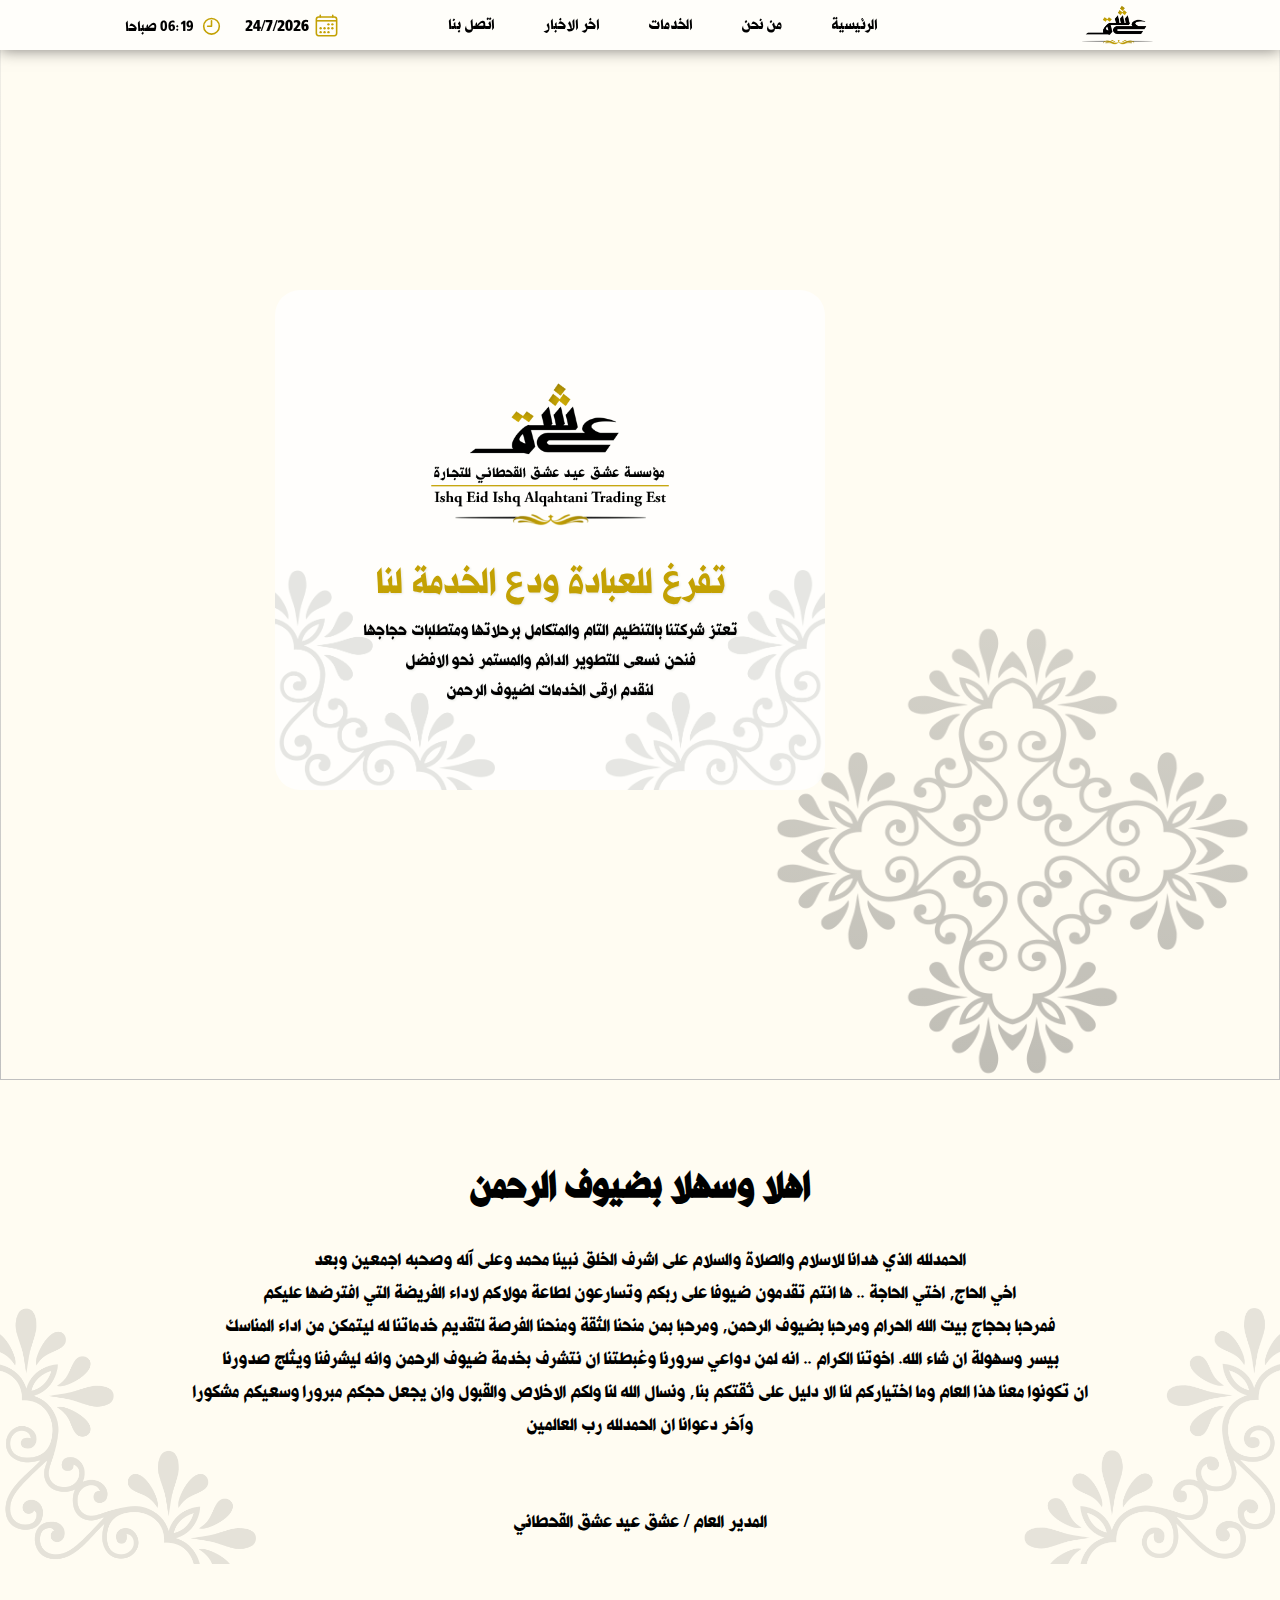
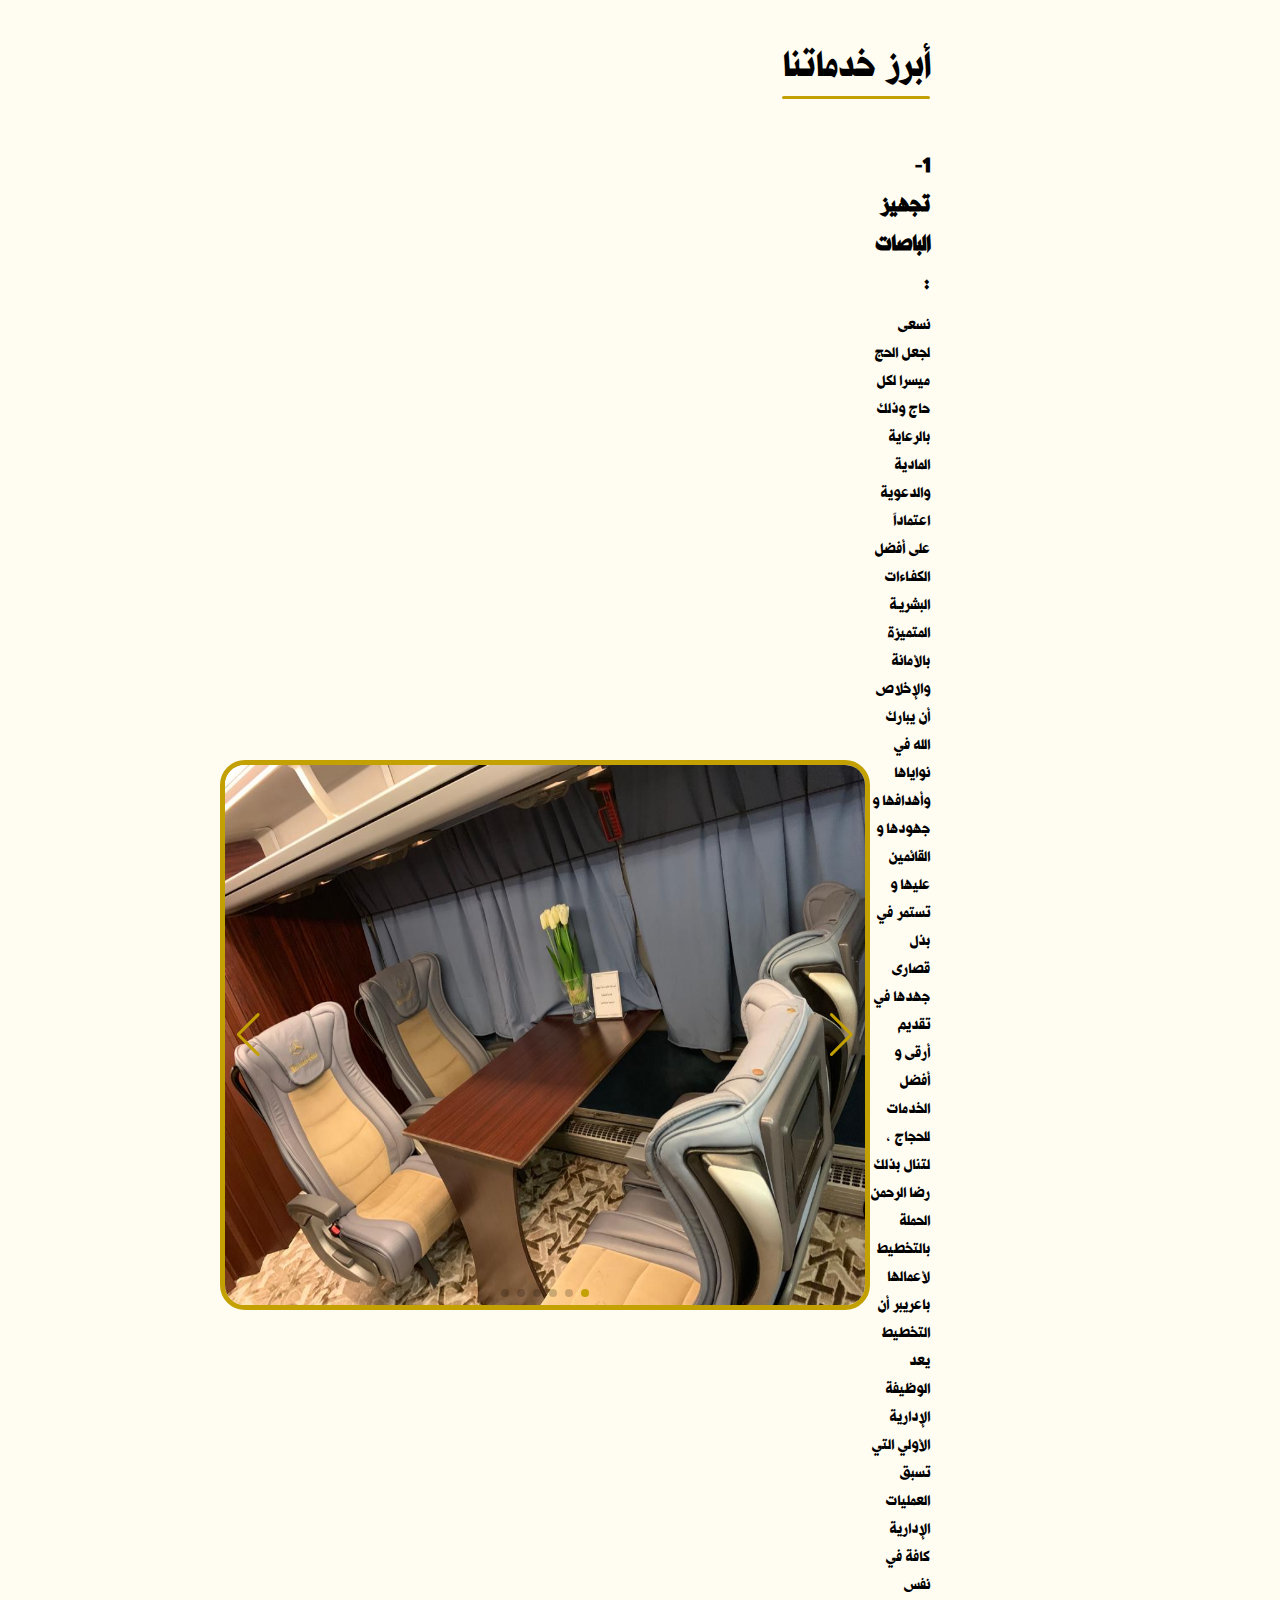
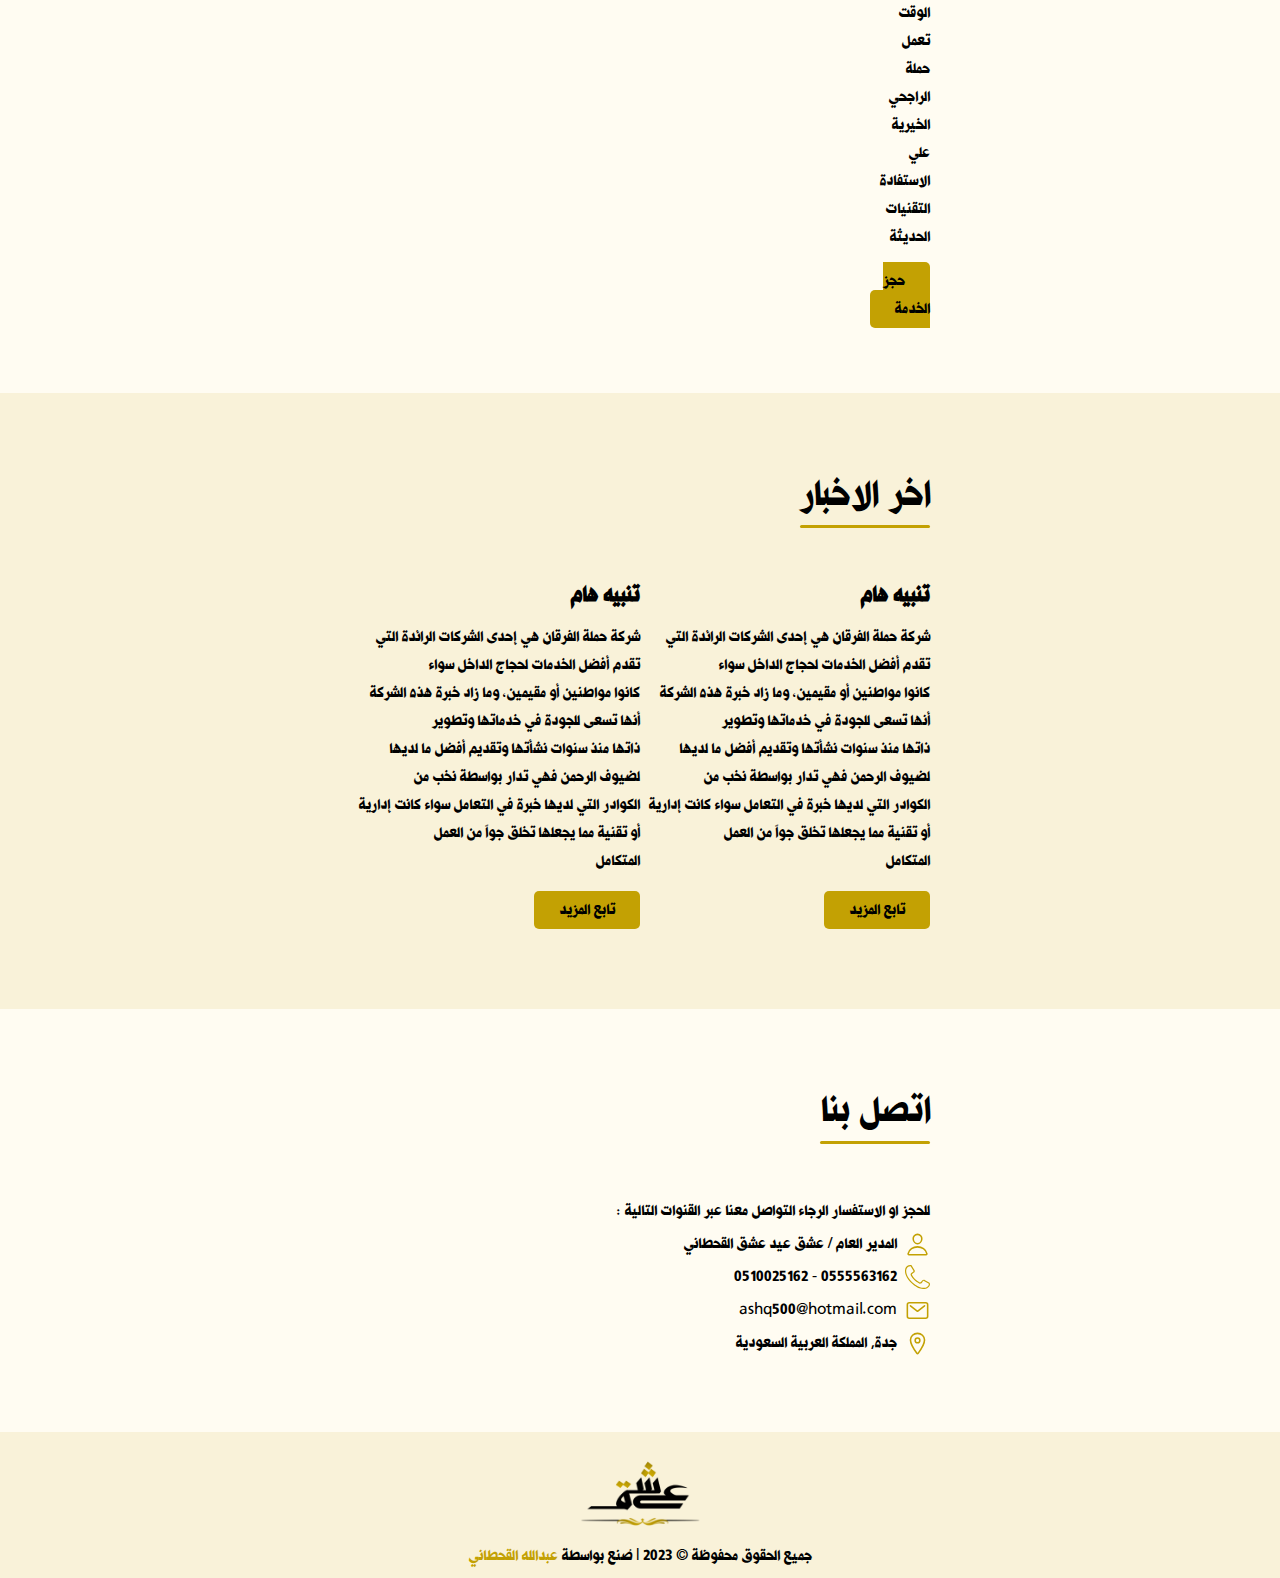
==== index.html @ 05b91b5f "first commit" ====
<html lang="en">
<head>
    <title>عشق القحطاني</title>

    <meta charset="UTF-8">
    <meta http-equiv="X-UA-Compatible" content="IE=edge">
    <meta name="viewport" content="width=device-width, initial-scale=1.0">

    <!-- Css Files -->
    <link rel="stylesheet" href="./assets/css/main.css">
    <link rel="stylesheet" href="./assets/css/responsive.css">

    <!-- Swiper.js Stylling -->
    <link rel="stylesheet" href="https://cdn.jsdelivr.net/npm/swiper@9/swiper-bundle.min.css"/>
</head>
<body>
    <div class="nav">
        <img src="./assets/imgs/Logo/nameANDshape.png" alt="" class="navImg">
        <ul>
            <li><a href="#home">الرئيسية</a></li>
            <li><a href="#about">من نحن</a></li>
            <li><a href="#services">الخدمات</a></li>
            <li><a href="#news">اخر الاخبار</a></li>
            <li><a href="#contact">اتصل بنا</a></li>
        </ul>
        <div class="dateTime">
            <div id="date">
                <img src="./assets/imgs/icons/date.svg" alt="">
            </div>
            <div id="time">
                <img src="./assets/imgs/icons/time.svg" alt="">
            </div>
        </div>
    </div>
    <div class="main">
        <div class="hero" id="home">
            <div class="heroContent">
                <img src="./assets/imgs/Logo/mainLogo.png" alt="">
                <p class="heroMainText">
                    تفرغ للعبادة ودع الخدمة لنا
                </p>
                <p class="heroSecondText">
                    تعتز شركتنا بالتنظيم التام والمتكامل برحلاتها ومتطلبات حجاجها <br>
                    فنحن نسعى للتطوير الدائم والمستمر نحو الافضل <br>
                    لنقدم ارقى الخدمات لضيوف الرحمن
                </p>
                <img src="./assets/imgs/patternHalf.png" alt="" class="patternHalf1">
                <img src="./assets/imgs/patternHalf.png" alt="" class="patternHalf2">
            </div>
            <img src="./assets/imgs/pattern.png" alt="" class="pattern">
            <img src="./assets/imgs/heroImg.jpg" alt="" class="heroImg">
        </div>
        <div class="about" id="about">
            <h1 class="aboutTitle">اهلا وسهلا بضيوف الرحمن</h1>
            <p class="aboutText">
                الحمدلله الذي هدانا للاسلام والصلاة والسلام على اشرف الخلق نبينا محمد وعلى آله وصحبه اجمعين وبعد <br>
                اخي الحاج, اختي الحاجة .. ها انتم تقدمون ضيوفا على ربكم وتسارعون لطاعة مولاكم لاداء الفريضة التي افترضها عليكم <br>
                فمرحبا بحجاج بيت الله الحرام ومرحبا بضيوف الرحمن, ومرحبا بمن منحنا الثقة ومنحنا الفرصة لتقديم خدماتنا له ليتمكن من اداء المناسك <br>
                بيسر وسهولة ان شاء الله. اخوتنا الكرام .. انه لمن دواعي سرورنا وغبطتنا ان نتشرف بخدمة ضيوف الرحمن وانه ليشرفنا ويثلج صدورنا <br>
                ان تكونوا معنا هذا العام وما اختياركم لنا الا دليل على ثقتكم بنا, ونسال الله لنا ولكم الاخلاص والقبول وان يجعل حجكم مبرورا وسعيكم مشكورا <br>
                وآخر دعوانا ان الحمدلله رب العالمين
            </p>
            <p class="aboutWriter">المدير العام / عشق عيد عشق القحطاني</p>
            <img src="./assets/imgs/patternHalf.png" alt="" class="patternHalf1">
            <img src="./assets/imgs/patternHalf.png" alt="" class="patternHalf2">
        </div>
        <div class="services" id="services">
            <div class="sectionTitle">
                أبرز خدماتنا
            </div>
            <div class="sectionContent">
                <div class="column1">
                    <h2 class="servicesTitle sectionSubTitle">
                        1- تجهيز الباصات :
                    </h2>
                    <p class="servicesText sectionText">
                        نسعى لجعل الحج ميسرا لكل حاج وذلك بالرعاية المادية <br>
                        والدعوية اعتماداً على أفضل الكفـاءات البشريـة المتميزة بالأمانة والإخلاص <br>
                        أن يبارك الله في نواياها وأهدافها و جهودها و القائمين عليها و تستمر في <br>
                        بذل قصارى جهدها في تقديم أرقى و أفضل الخدمات للحجاج ، لتنال بذلك <br>
                        رضا الرحمن الحملة بالتخطيط لأعمالها باعريبر أن التخطيط يعد الوظيفة <br>
                        الإدارية الأولي التي تسبق العمليات الإدارية كافة في نفس الوقت تعمل <br>
                        حملة الراجحي الخيرية علي الاستفادة  التقنيات الحديثة
                    </p>
                    <a href="https://wa.link/j83vld" target="_blank" class="btn servicesBtn">حجز الخدمة</a>
                </div>
                <div class="column2">
                    <div class="swiper">
                        <!-- Additional required wrapper -->
                        <div class="swiper-wrapper">
                            <!-- Slides -->
                            <div class="swiper-slide"><img src="./assets/imgs/busPics/8.jpeg" alt=""></div>
                            <div class="swiper-slide"><img src="./assets/imgs/busPics/1.jpeg" alt=""></div>
                            <div class="swiper-slide"><img src="./assets/imgs/busPics/2.jpeg" alt=""></div>
                            <div class="swiper-slide"><img src="./assets/imgs/busPics/3.jpeg" alt=""></div>
                            <div class="swiper-slide"><img src="./assets/imgs/busPics/4.jpeg" alt=""></div>
                            <div class="swiper-slide"><img src="./assets/imgs/busPics/5.jpeg" alt=""></div>
                        </div>
                        <!-- If we need pagination -->
                        <div class="swiper-pagination"></div>

                        <!-- If we need navigation buttons -->
                        <div class="swiper-button-prev"></div>
                        <div class="swiper-button-next"></div>
                    </div>
                </div> <!-- هنا بيكون السلايد حق الصور للخدمة هذي -->
            </div>
        </div>
        <div class="news" id="news">
            <div class="sectionTitle">
                اخر الاخبار
            </div>
            <div class="sectionContent">
                <div class="news1">
                    <h2 class="newTitle sectionSubTitle">تنبيه هام</h2>
                    <p class="newText sectionText">
                        شركة حملة الفرقان هي إحدى الشركات الرائدة التي تقدم أفضل الخدمات لحجاج الداخل سواء <br>
                        كانوا مواطنين أو مقيمين، وما زاد خبرة هذه الشركة أنها تسعى للجودة في خدماتها وتطوير <br>
                        ذاتها منذ سنوات نشأتها وتقديم أفضل ما لديها لضيوف الرحمن فهي تدار بواسطة نخب من <br>
                        الكوادر التي لديها خبرة في التعامل سواء كانت إدارية أو تقنية مما يجعلها تخلق جواً من العمل <br>
                        المتكامل
                    </p>
                    <div class="btn newsbtn">تابع المزيد</div>
                </div>
                <div class="news2">
                    <h2 class="newTitle sectionSubTitle">تنبيه هام</h2>
                    <p class="newText sectionText">
                        شركة حملة الفرقان هي إحدى الشركات الرائدة التي تقدم أفضل الخدمات لحجاج الداخل سواء <br>
                        كانوا مواطنين أو مقيمين، وما زاد خبرة هذه الشركة أنها تسعى للجودة في خدماتها وتطوير <br>
                        ذاتها منذ سنوات نشأتها وتقديم أفضل ما لديها لضيوف الرحمن فهي تدار بواسطة نخب من <br>
                        الكوادر التي لديها خبرة في التعامل سواء كانت إدارية أو تقنية مما يجعلها تخلق جواً من العمل <br>
                        المتكامل
                    </p>
                    <div class="btn newsbtn">تابع المزيد</div>
                </div>
            </div>
        </div>
        <div class="contact" id="contact">
            <div class="sectionTitle">
                اتصل بنا
            </div>
            <div class="sectionContent">
                <div class="column1">
                    <div class="row contactTitle">للحجز او الاستفسار الرجاء التواصل معنا عبر القنوات التالية :</div>
                    <div class="row contactName">
                        <img src="./assets/imgs/icons/person.svg" alt="">
                        <p>المدير العام / عشق عيد عشق القحطاني</p>
                    </div>
                    <div class="row contactPhone">
                        <img src="./assets/imgs/icons/phone.svg" alt="">
                        <p><a href="tel:+966555563162">0555563162</a> - <a href="tel:+966510025162">0510025162</a></p>
                    </div>
                    <div class="row contactEmail">
                        <img src="./assets/imgs/icons/email.svg" alt="">
                        <p><a href="mailto:ashq500@hotmail.com">ashq500@hotmail.com</a></p>
                    </div>
                    <div class="row contactLocation">
                        <img src="./assets/imgs/icons/location.svg" alt="">
                        <p><a href="https://goo.gl/maps/xqs8tv27EUbJ9uR36" target="_blank">جدة, المملكة العربية السعودية</a></p>
                    </div>
                </div>
                <div class="column2">
                    <img src="./assets/imgs/Logo/mainLogo.png" alt="">
                </div>
            </div>
        </div>
    </div>
    <div class="footer">
        <img src="./assets/imgs/Logo/nameANDshape.png" alt="">
        <p class="arabic">
            جميع الحقوق محفوظة &copy; 2023 | صُنع بواسطة 
            <a href="https://abdullah-alqahtani.org" target="_blank" class="arabic">عبدالله القحطاني</a>
        </p>
    </div>

    <!-- Js Files -->
    <script src="https://cdn.jsdelivr.net/npm/swiper@9/swiper-bundle.min.js"></script>
    <script>
        const swiper = new Swiper('.swiper', {
            // Optional parameters
            direction: 'horizontal',
            loop: true,

            // If we need pagination
            pagination: {
                el: '.swiper-pagination',
            },

            // Navigation arrows
            navigation: {
                nextEl: '.swiper-button-next',
                prevEl: '.swiper-button-prev',
            },
        });
    </script>
    <script src="./assets/js/main.js"></script>
</body>
</html>
---- assets/css/main.css ----
/* ========== Font ========== */
@font-face {
    font-family: 'mainFont';
    src: url('../fonts/AlRaiMediaBlack.otf');
    font-style: normal
}

/* ========== Variables ========== */
:root {
    /* ========== Colors ========== */
    --mainColor: #FFFCF2;
    --secondColor: #F1EFE9;
    --shiftColor: #C3A103;
    --headerColor: #FFFEFA;
    --fontColor: #000000;
}

/* ========== General Stylling ========== */
* {
    margin: 0; padding: 0;
    box-sizing: border-box;
    font-family: 'mainFont';
}

.main .services,
.main .news,
.main .contact {
    padding: 70px 350px;
}

.main .sectionTitle {
    position: relative;
    width: fit-content;
    font-size: 48px;
    margin-bottom: 48px;
}

.main .sectionTitle::after {
    position: absolute;
    content: '';
    width: 100%;
    height: 3px;
    left: 0;
    bottom: 0;
    border-radius: 3px;
    background: var(--shiftColor);
}

.main .sectionContent {
    position: relative;
    width: 100%;
    display: flex;
    justify-content: space-between;
    align-items: center;
}

.main .sectionSubTitle {
    font-size: 28px;
    margin-bottom: 8px;
}

.main .sectionText {
    font-size: 20px;
    margin-bottom: 16px;
}

.btn {
    position: relative;
    width: fit-content;
    margin: 10px 0;
    padding: 5px 25px;
    font-size: 20px;
    border-radius: 5px;
    background: var(--shiftColor);
    cursor: pointer;
    transition: .3s all ease-in-out;
}

.btn:hover {
    transform: scale(1.1);
}

a {
    text-decoration: none;
    color: var(--fontColor);
}

body {
    position: relative;
    width: 100%;
    min-height: 100vh;
    background: var(--mainColor);
    direction: rtl;
}

html {
    scroll-behavior: smooth;
}

html::-webkit-scrollbar {
    width: 5px;
    background-color: transparent;
}

html::-webkit-scrollbar-thumb {
    border-radius: 10px;
    background-color: var(--shiftColor);
}

/* ========== Header ========== */
.nav {
    position: fixed;
    width: 100%;
    height: 50px;
    padding: 0 125px;
    font-size: 20px;
    display: flex;
    justify-content: space-between;
    align-items: center;
    background: var(--headerColor);
    box-shadow: 0 0 15px rgba(0, 0, 0, .5);
    z-index: 10000;
}

.nav img {
    width: 75px;
}

.nav ul {
    display: flex;
    gap: 50px;
    transform: translateX(-50px);
}

.nav ul li {
    list-style: none;
}

.nav ul li a {
    position: relative;
    transition: .3s all ease-in-out;
}

.nav ul li a:hover {
    color: var(--shiftColor);
}

.nav .dateTime,
.nav .dateTime div {
    display: flex;
    justify-content: center;
    align-items: center;
}

.nav .dateTime {
    gap: 16px;
}

.nav .dateTime img {
    width: 25px;
    margin: 0 5px;
}

.nav .dateTime p {
    transform: translateY(2px);
}

/* ========== End Header ========== */

/* ========== Main Content ========== */

/* ========== Hero ========== */
.main .hero {
    position: relative;
    width: 100%;
    min-height: 1080px;
    max-height: 100vh;
    overflow: hidden;
    display: flex;
    justify-content: flex-end;
    align-items: center;
}

.main .hero::after {
    position: absolute;
    content: '';
    width: 100%;
    height: 100%;
    background: linear-gradient(to bottom, var(--mainColor) -25%, transparent);
    z-index: -1;
}

.main .hero .heroImg {
    position: absolute;
    width: 100%;
    top: 0;
    left: 0;
    z-index: -2;
}

.main .hero .heroContent {
    position: relative;
    width: 550px;
    height: 500px;
    display: flex;
    justify-content: center;
    align-items: center;
    flex-direction: column;
    background: rgba(255, 255, 255, .75);
    border-radius: 25px;
    transform: translateX(50%);
    backdrop-filter: blur(3px);
    text-align: center;
    overflow: hidden;
}

.main .hero .heroContent .patternHalf1,
.main .hero .heroContent .patternHalf2 {
    position: absolute;
    width: 40%;
    margin: 0;
    opacity: 10%;
}

.main .hero .heroContent .patternHalf1 {
    bottom: 0;
    left: 0;
}
.main .hero .heroContent .patternHalf2 {
    bottom: 0;
    right: 0;
    transform: rotate(270deg);
}

.main .hero .heroContent img {
    width: 250px;
    margin-bottom: 16px;
}

.main .hero .heroContent .heroMainText {
    font-size: 48px;
    color: var(--shiftColor);
    text-shadow: 1px 1px 2.5px rgba(0, 0, 0, .1);
}

.main .hero .heroContent .heroSecondText {
    font-size: 22px;
    text-shadow: 1px 1px 2.5px rgba(0, 0, 0, .1);
}

.main .hero .pattern {
    position: absolute;
    width: 485px;
    height: 458px;
    bottom: 0;
    right: 25px;
    z-index: -1;
    opacity: .25;
}
/* ========== End Hero ========== */

/* ========== About ========== */
.main .about {
    position: relative;
    width: 100%;
    height: fit-content;
    text-align: center;
    padding: 75px 0 25px;
}

.main .about .aboutTitle {
    font-size: 48px;
    margin-bottom: 24px;
}

.main .about .aboutText {
    font-size: 24px;
    margin-bottom: 64px;
}

.main .about .aboutWriter {
    font-size: 24px;
}

.main .about .patternHalf1,
.main .about .patternHalf2 {
    position: absolute;
    width: 20%;
    margin: 0;
    opacity: 10%;
}

.main .about .patternHalf1 {
    bottom: 0;
    left: 0;
}
.main .about .patternHalf2 {
    bottom: 0;
    right: 0;
    transform: rotate(270deg);
}
/* ========== End About ========== */

/* ========== Services ========== */
.main .services {}

.main .services .sectionContent {
    
}

/* Swiper Stylling */
.swiper {
    width: 650px;
    height: 550px;
    border-radius: 25px;
    border: 5px solid var(--shiftColor);
}

.swiper img {
    width: 100%;
    height: 100%;
}

.swiper-button-next, .swiper-button-prev {
    color: var(--shiftColor) !important;
}

.swiper-pagination-bullet-active {
    background: var(--shiftColor) !important;
}
/* ========== End Services ========== */

/* ========== News ========== */
.main .news {
    background: #F9F2D9;
}
/* ========== End News ========== */

/* ========== Contact ========== */
.main .contact {

}

.main .contact .sectionContent {
    /* justify-content: center; */
}

.main .contact .row {
    display: flex;
    justify-content: flex-start;
    align-items: center;
    gap: 8px;
    margin: 5px 0;
    font-size: 20px;
}

.main .contact .row img {
    width: 25px;
}

.main .contact .column2 img {
    display: none;
}
/* ========== End Contact ========== */

/* ========== Footer ========== */
.footer {
    width: 100%;
    padding: 25px 0 8px;
    display: flex;
    flex-direction: column;
    justify-content: center;
    align-items: center;
    gap: 12px;
    font-size: 20px;
    background: #f9f2d9;
}

.footer img {
    width: 125px;
}

.footer a {
    color: var(--shiftColor);
}
---- assets/css/responsive.css ----
/* Mobiles Devices */
@media only screen and (max-width: 480px) {
    html, body {
        width: 100%;
        overflow-x: hidden;
    }

    .main .services, .main .news, .main .contact {
        padding: 24px 12px;
    }

    .main .sectionContent {
        flex-direction: column;
        align-items: flex-start;
        gap: 24px;
    }

    .main .sectionTitle {
        font-size: 38px;
    }

    .main .sectionSubTitle {
        font-size: 24px;
    }

    .main .sectionText {
        font-size: 18px;
    }

    /* ========== Header ========== */
    .nav {
        width: 100%;
        height: 100vh;
        padding: 25px;
        flex-direction: column;
        justify-content: flex-start;
        align-items: flex-start;
        opacity: 0;
    }

    .nav img {
        margin-bottom: 100px;
    }

    .nav ul {
        transform: none;
        flex-direction: column;
        gap: 25px;
        margin-bottom: 125px;
    }

    .nav .dateTime {
        width: 100%;
        /* justify-self: center; */
    }
    /* ========== End Header ========== */

    /* ========== Main Content ========== */
    /* ========== Hero ========== */
    .main .hero {
        align-items: flex-start;
    }

    .main .hero .heroImg {
        height: 100%;
        width: unset;
        left: -165%;
    }

    .main .hero .heroContent {
        width: 90%;
        margin: 125px auto 0;
        transform: none;
    }

    .main .hero .heroContent img {
        width: 200px;
    }

    .main .hero .heroContent .heroMainText {
        font-size: 32px;
    }

    .main .hero .heroContent .heroSecondText {
        font-size: 18px;
    }
    /* ========== End Hero ========== */
    
    /* ========== About ========== */
    .main .about .aboutTitle {
        font-size: 32px;
        margin-bottom: 12px;
    }

    .main .about .aboutText {
        width: 90%;
        margin: 0 auto 24px;
        font-size: 16px;
    }
    /* ========== End About ========== */
    
    /* ========== Services ========== */
    .swiper {
        width: 368px;
        height: 400px;
    }
}
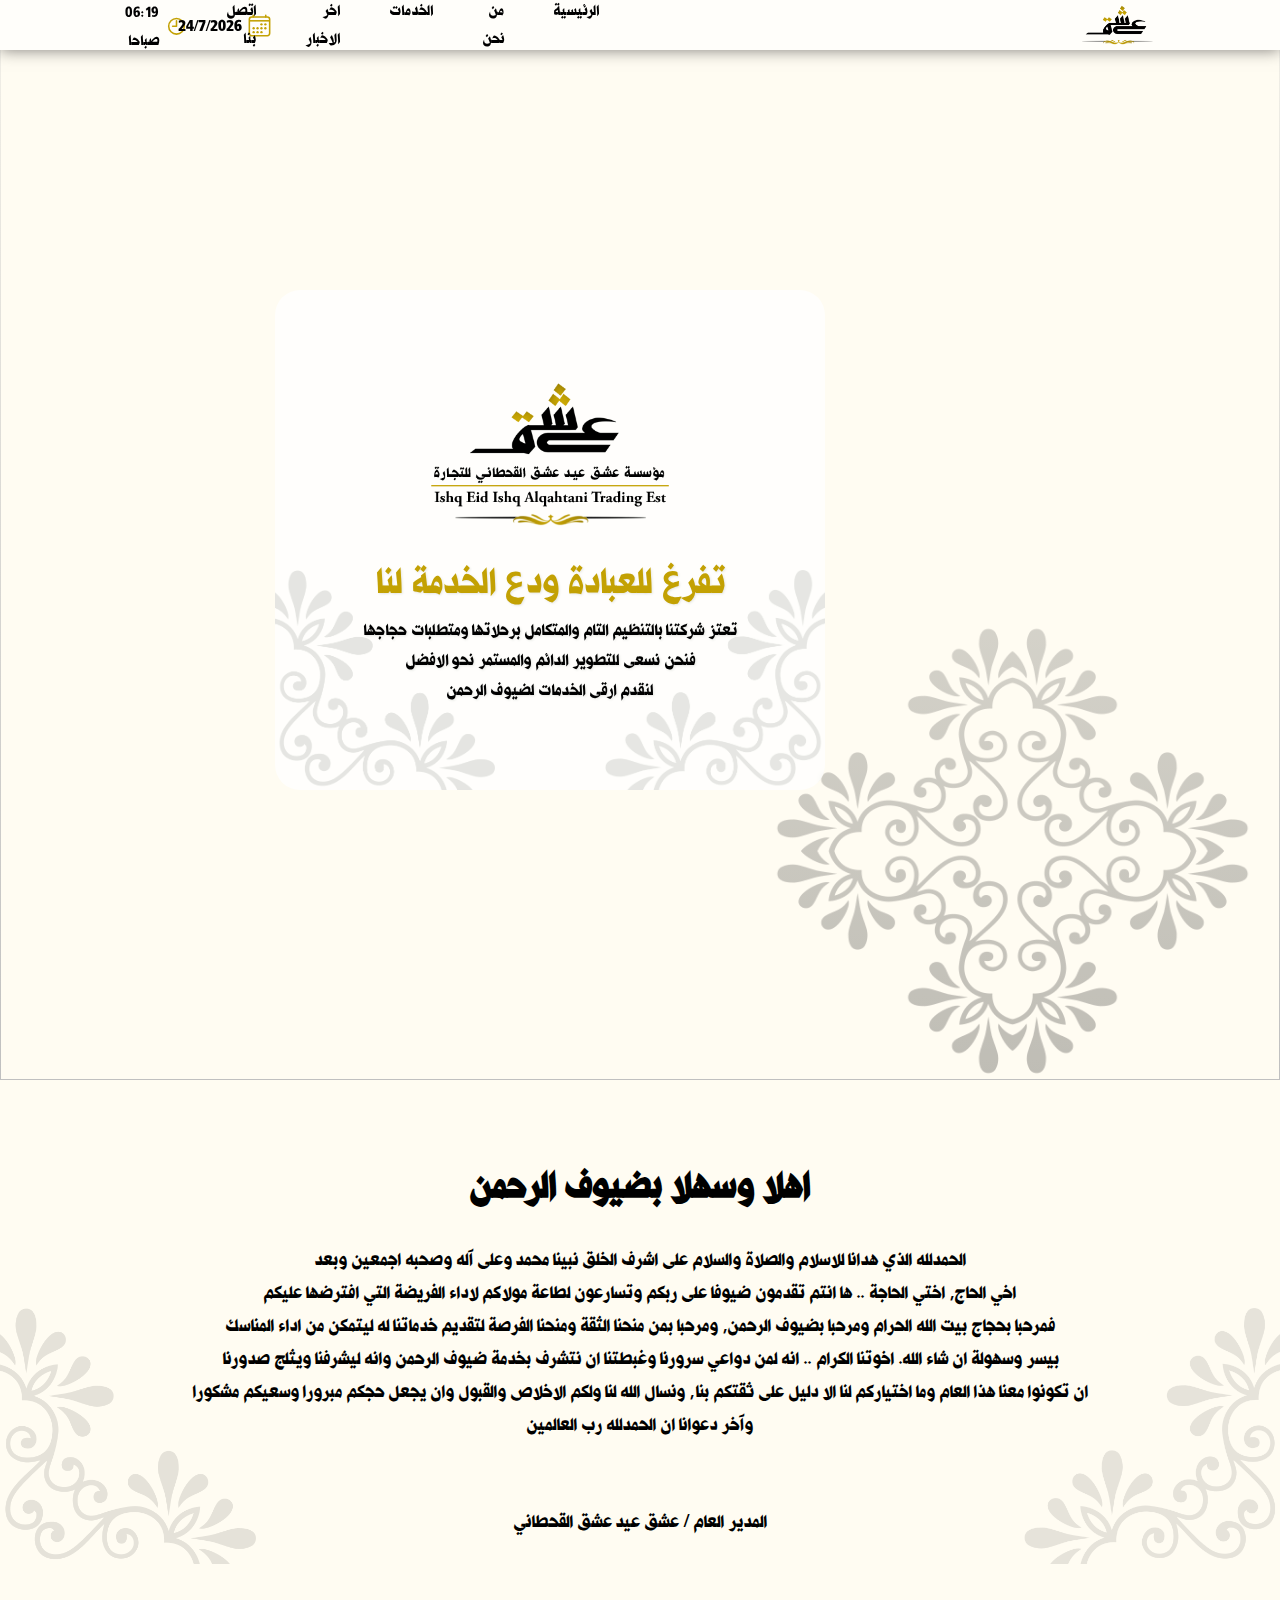
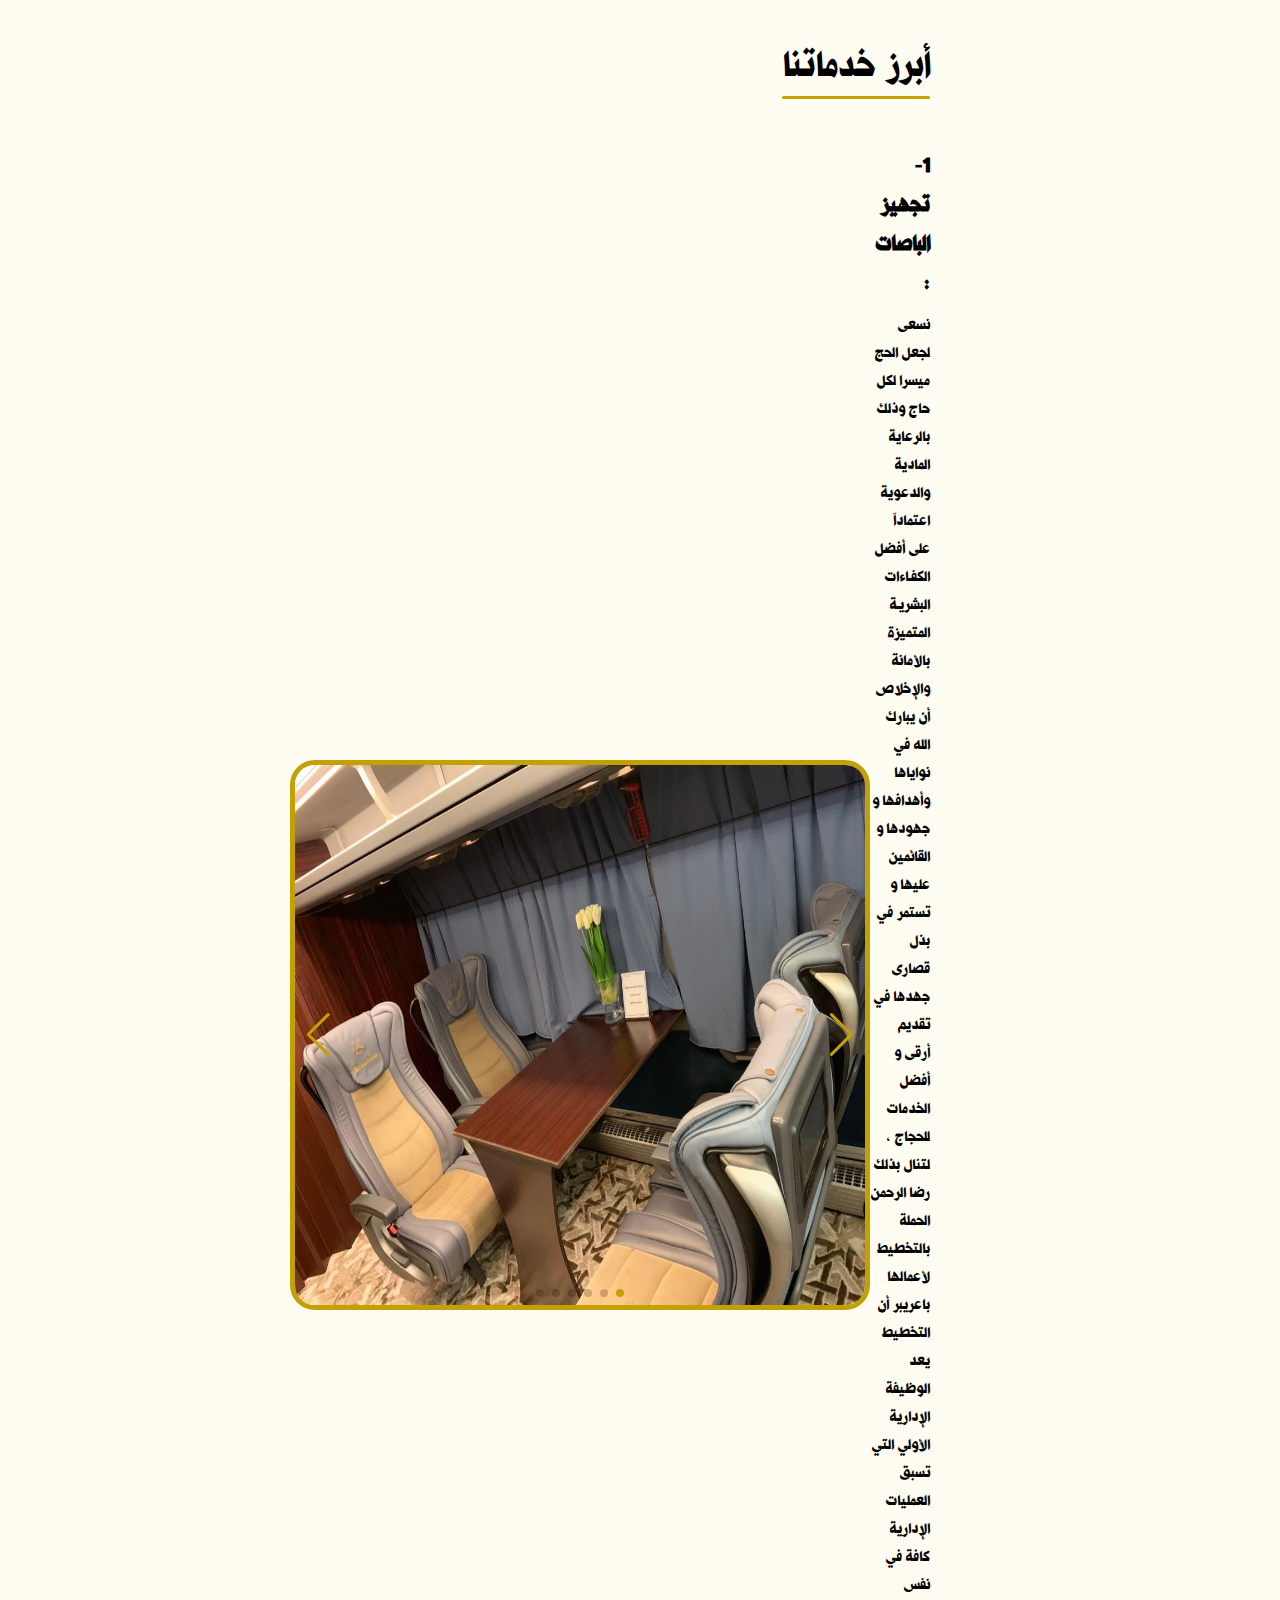
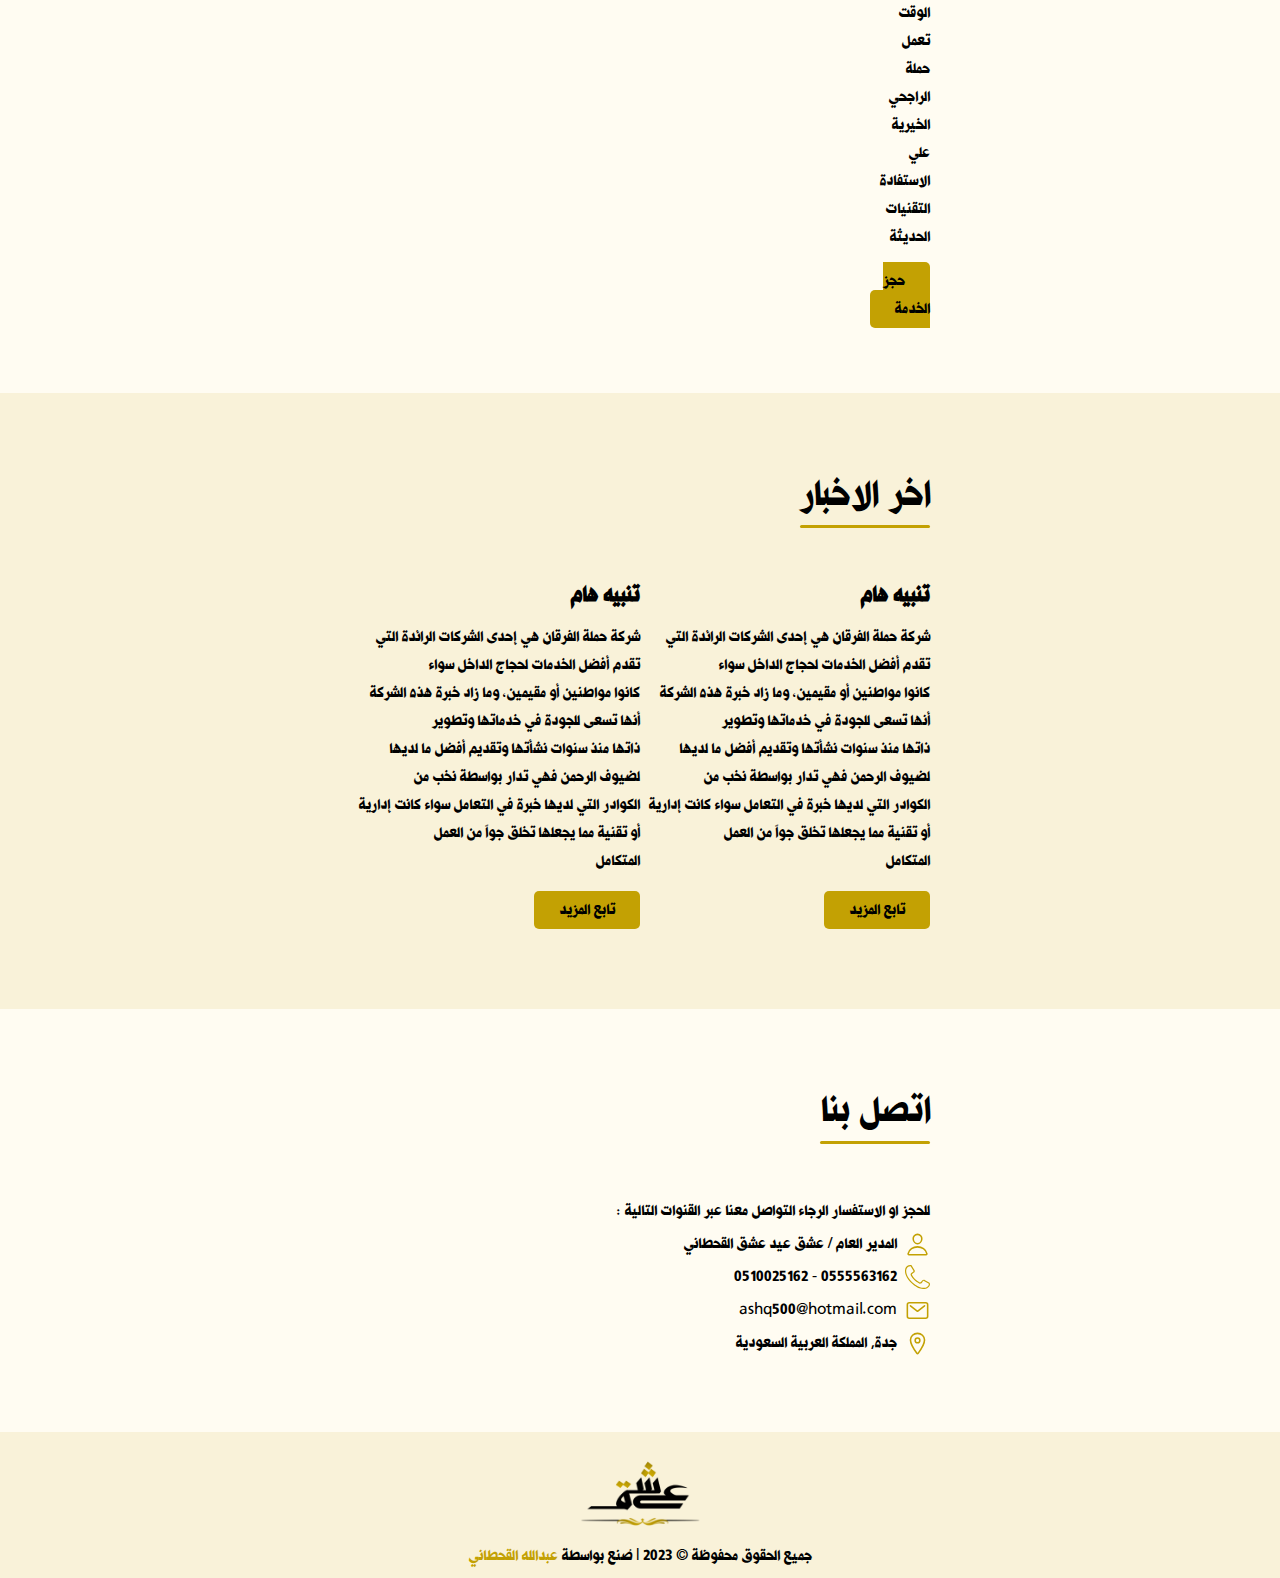
==== commit 7d93d789: "edit mobiles nav" ====
--- a/index.html
+++ b/index.html
@@ -15,7 +15,10 @@
 </head>
 <body>
     <div class="nav">
-        <img src="./assets/imgs/Logo/nameANDshape.png" alt="" class="navImg">
+        <div class="controlers">
+            <img src="./assets/imgs/icons/menu.svg" alt="" class="navMenu">
+            <img src="./assets/imgs/Logo/nameANDshape.png" alt="" class="navImg">
+        </div>
         <ul>
             <li><a href="#home">الرئيسية</a></li>
             <li><a href="#about">من نحن</a></li>
--- a/assets/css/main.css
+++ b/assets/css/main.css
@@ -120,16 +120,29 @@
     background: var(--headerColor);
     box-shadow: 0 0 15px rgba(0, 0, 0, .5);
     z-index: 10000;
+    transition: .5s all ease-in-out;
+}
+
+.nav .controlers {
+    width: 100%;
+    display: flex;
+    justify-content: space-between;
+    align-items: center;
 }
 
 .nav img {
     width: 75px;
 }
 
+.nav .navMenu {
+    display: none;
+}
+
 .nav ul {
     display: flex;
     gap: 50px;
     transform: translateX(-50px);
+    transition: .5s all ease-in-out;
 }
 
 .nav ul li {
@@ -154,6 +167,7 @@
 
 .nav .dateTime {
     gap: 16px;
+    transition: .5s all ease-in-out;
 }
 
 .nav .dateTime img {
@@ -308,6 +322,13 @@
     
 }
 
+.main .services .column2 {
+    width: 100%;
+    display: flex;
+    justify-content: center;
+    align-items: center;
+}
+
 /* Swiper Stylling */
 .swiper {
     width: 650px;
--- a/assets/css/responsive.css
+++ b/assets/css/responsive.css
@@ -30,28 +30,50 @@
     /* ========== Header ========== */
     .nav {
         width: 100%;
-        height: 100vh;
-        padding: 25px;
+        height: 50px;
+        padding: 3px 10px;
         flex-direction: column;
         justify-content: flex-start;
         align-items: flex-start;
+    }
+
+    .nav.active {
+        height: 100vh;
+        padding: 25px;
+    }
+
+    .nav .controlers img {
+        
+        margin-bottom: 100px;
+    }
+
+    .nav .navMenu {
+        display: block;
+        width: 25px;
+    }
+
+    .nav ul {
+        transform: translateX(150%);
+        flex-direction: column;
+        gap: 25px;
+        margin-bottom: 125px;
         opacity: 0;
     }
 
-    .nav img {
-        margin-bottom: 100px;
-    }
-
-    .nav ul {
-        transform: none;
-        flex-direction: column;
-        gap: 25px;
-        margin-bottom: 125px;
+    .nav.active ul {
+        transform: translateX(0);
+        opacity: 1;
     }
 
     .nav .dateTime {
         width: 100%;
-        /* justify-self: center; */
+        transform: translateX(-100%);
+        opacity: 0;
+    }
+
+    .nav.active .dateTime {
+        transform: translateX(0%);
+        opacity: 1;
     }
     /* ========== End Header ========== */
 
@@ -101,7 +123,7 @@
     
     /* ========== Services ========== */
     .swiper {
-        width: 368px;
+        width: 100%;
         height: 400px;
     }
 }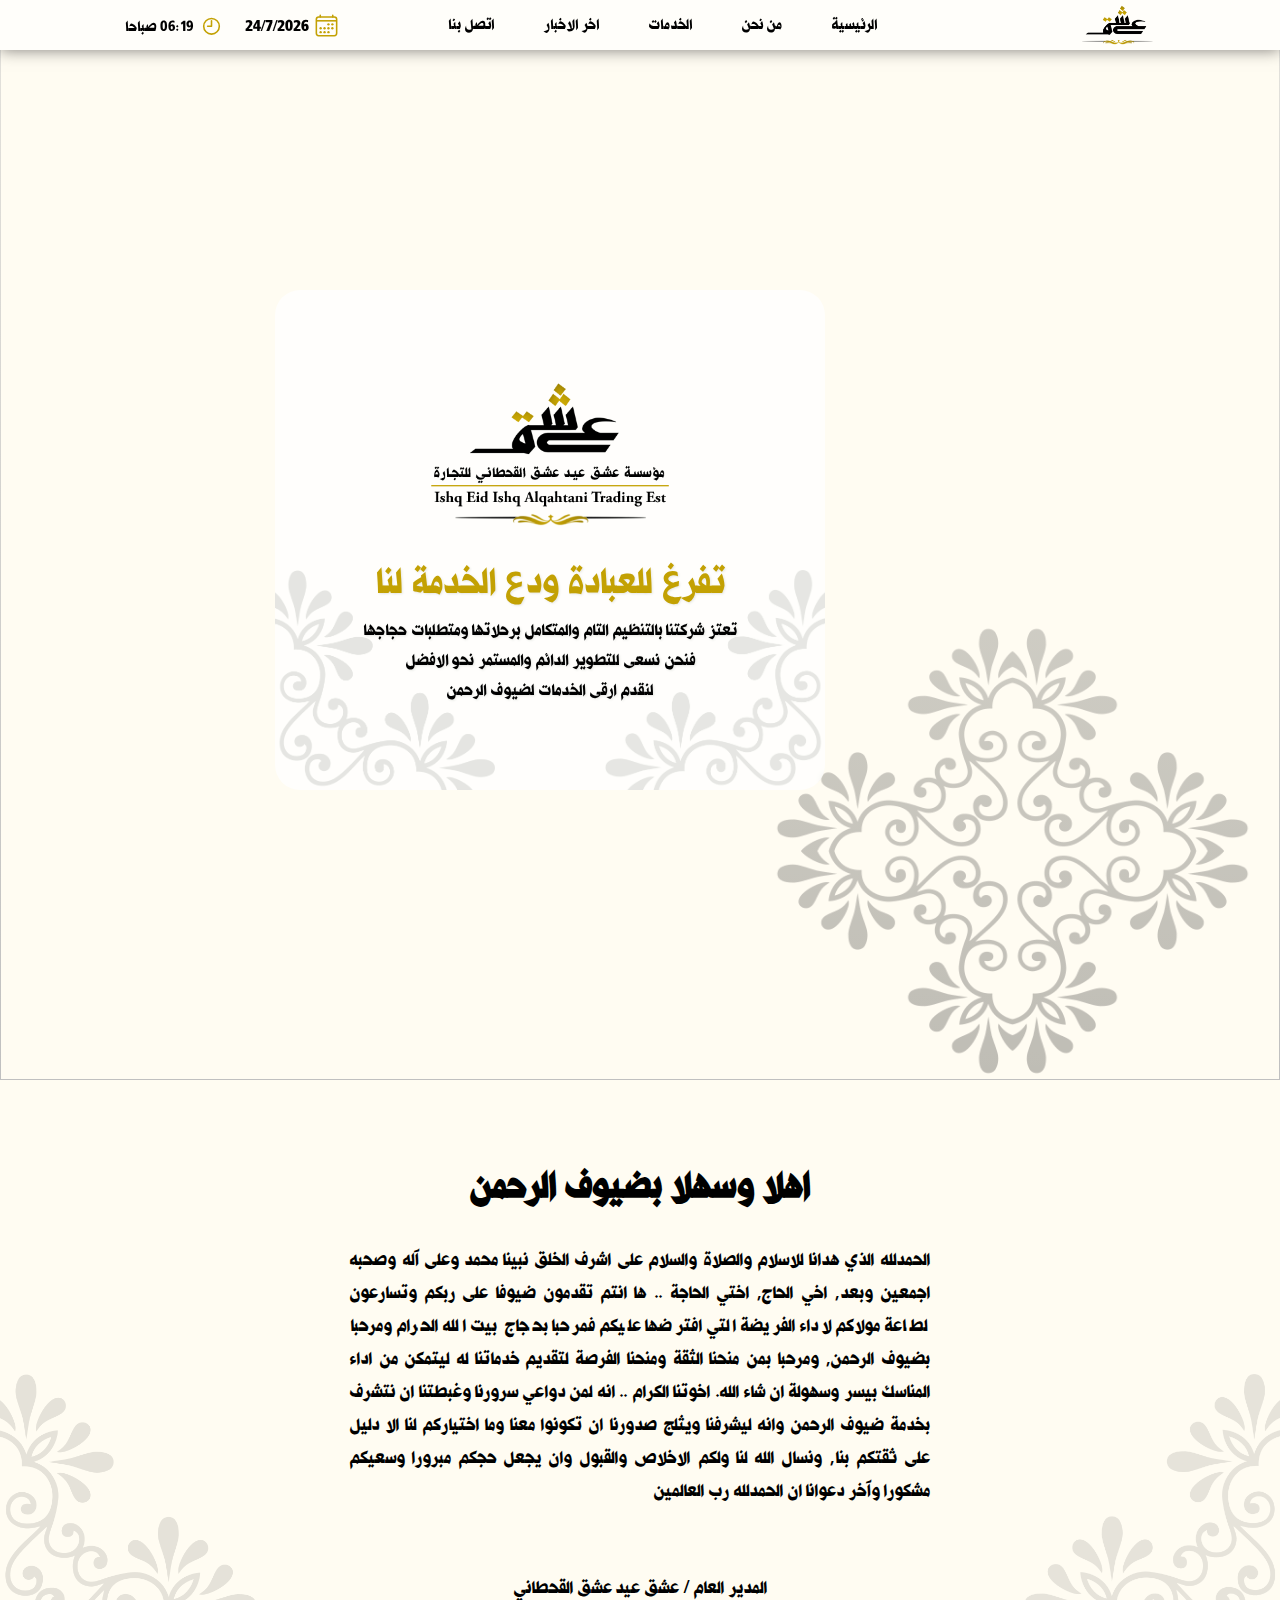
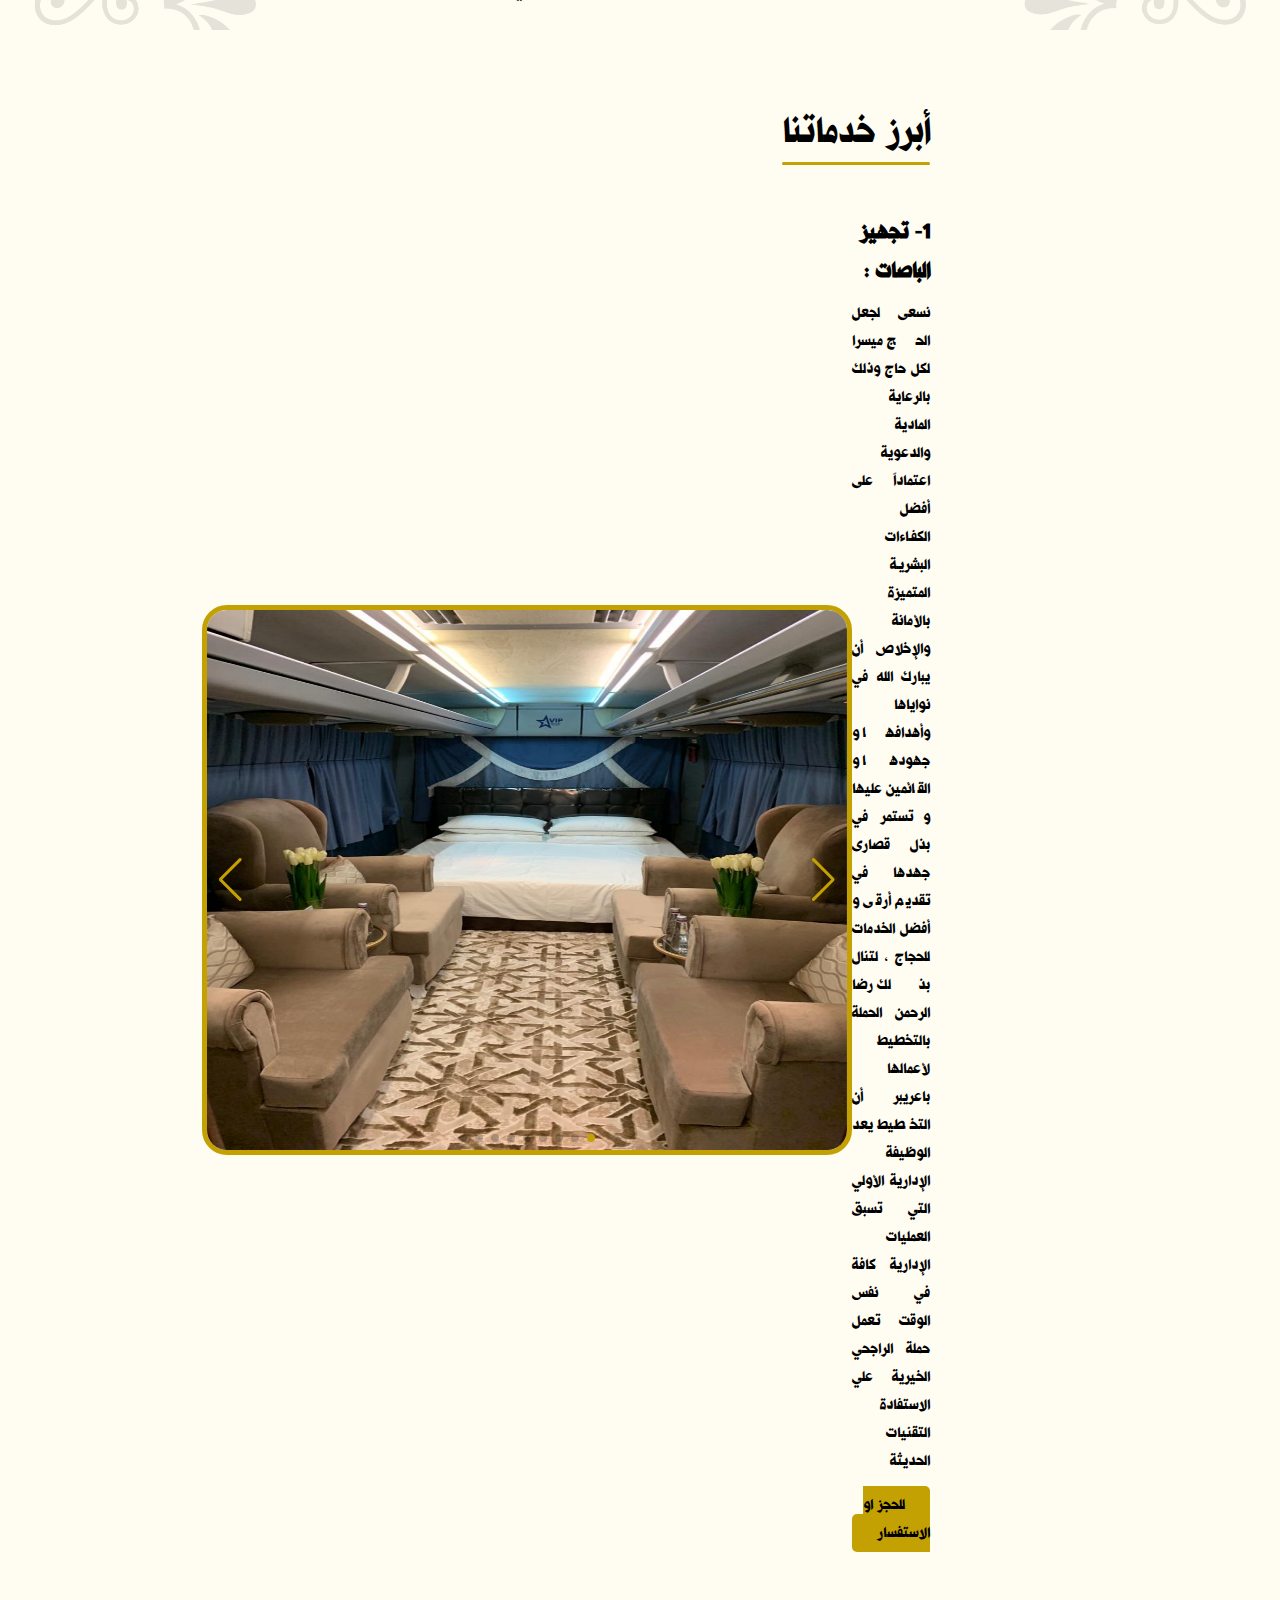
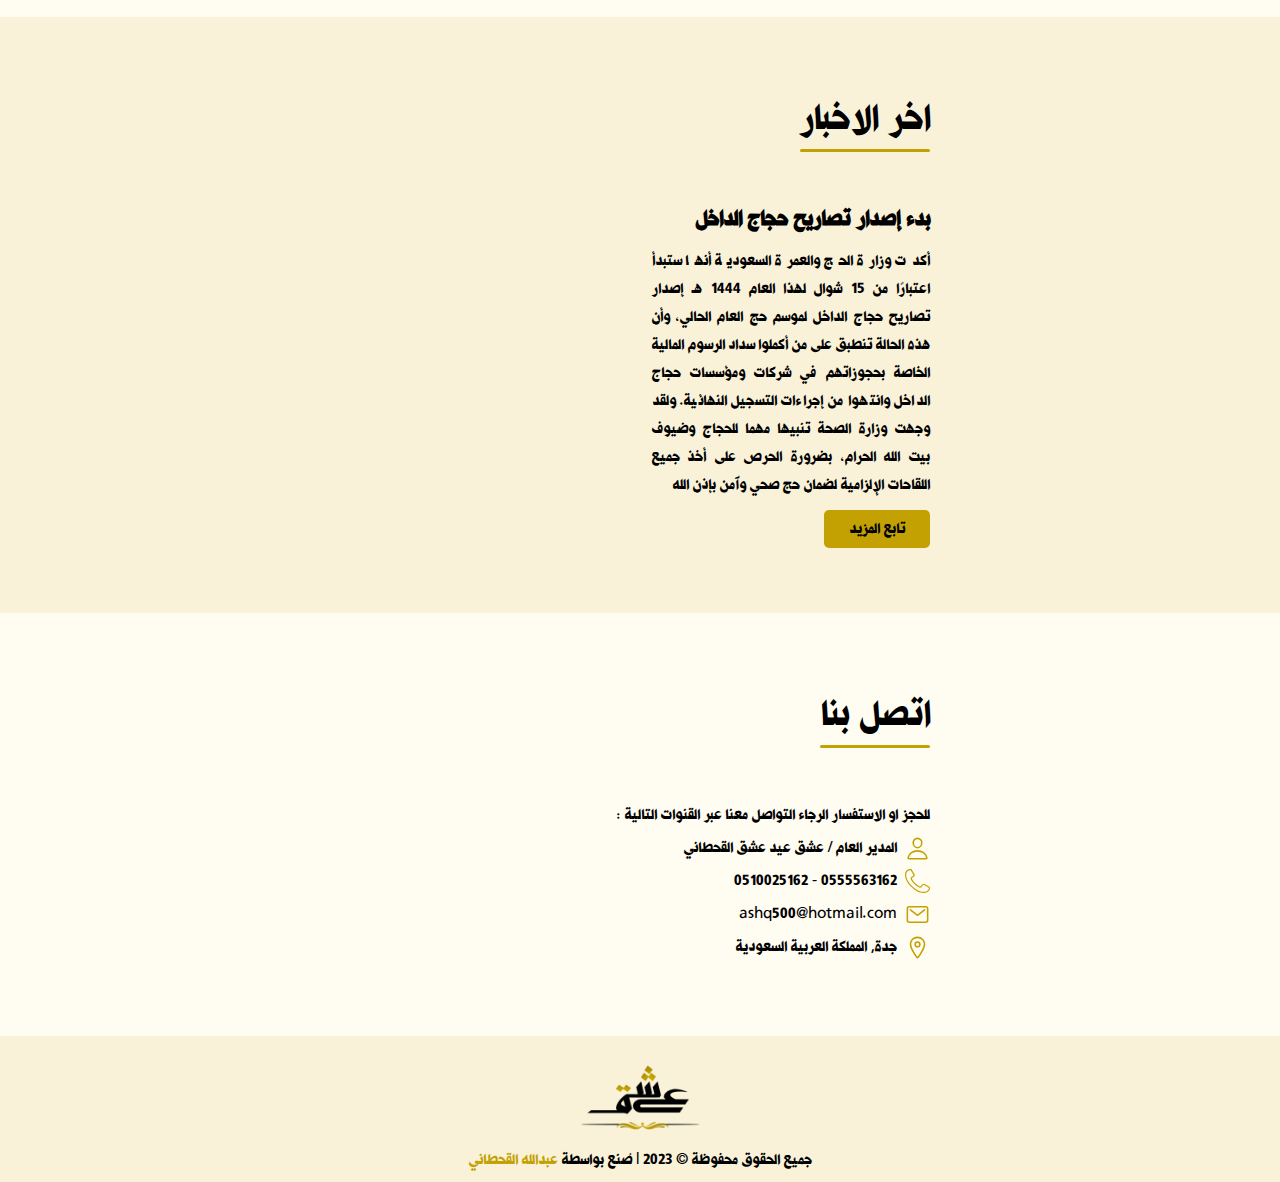
==== commit c78f0168: "edit texts and add favicon" ====
--- a/index.html
+++ b/index.html
@@ -1,6 +1,6 @@
 <html lang="en">
 <head>
-    <title>عشق القحطاني</title>
+    <title>مؤسسة عشق القحطاني</title>
 
     <meta charset="UTF-8">
     <meta http-equiv="X-UA-Compatible" content="IE=edge">
@@ -12,11 +12,33 @@
 
     <!-- Swiper.js Stylling -->
     <link rel="stylesheet" href="https://cdn.jsdelivr.net/npm/swiper@9/swiper-bundle.min.css"/>
+
+    <!-- Favicon -->
+    <link rel="apple-touch-icon" sizes="57x57" href="./assets/imgs/Favicon/apple-icon-57x57.png">
+    <link rel="apple-touch-icon" sizes="60x60" href="./assets/imgs/Favicon/apple-icon-60x60.png">
+    <link rel="apple-touch-icon" sizes="72x72" href="./assets/imgs/Favicon/apple-icon-72x72.png">
+    <link rel="apple-touch-icon" sizes="76x76" href="./assets/imgs/Favicon/apple-icon-76x76.png">
+    <link rel="apple-touch-icon" sizes="114x114" href="./assets/imgs/Favicon/apple-icon-114x114.png">
+    <link rel="apple-touch-icon" sizes="120x120" href="./assets/imgs/Favicon/apple-icon-120x120.png">
+    <link rel="apple-touch-icon" sizes="144x144" href="./assets/imgs/Favicon/apple-icon-144x144.png">
+    <link rel="apple-touch-icon" sizes="152x152" href="./assets/imgs/Favicon/apple-icon-152x152.png">
+    <link rel="apple-touch-icon" sizes="180x180" href="./assets/imgs/Favicon/apple-icon-180x180.png">
+    <link rel="icon" type="image/png" sizes="192x192"  href="./assets/imgs/Favicon/android-icon-192x192.png">
+    <link rel="icon" type="image/png" sizes="32x32" href="./assets/imgs/Favicon/favicon-32x32.png">
+    <link rel="icon" type="image/png" sizes="96x96" href="./assets/imgs/Favicon/favicon-96x96.png">
+    <link rel="icon" type="image/png" sizes="16x16" href="./assets/imgs/Favicon/favicon-16x16.png">
+    <link rel="manifest" href="./assets/imgs/Favicon/manifest.json">
+    <meta name="msapplication-TileColor" content="#FFFCF2">
+    <meta name="msapplication-TileImage" content="./assets/imgs/Favicon/ms-icon-144x144.png">
+    <meta name="theme-color" content="#FFFCF2">
 </head>
 <body>
     <div class="nav">
         <div class="controlers">
-            <img src="./assets/imgs/icons/menu.svg" alt="" class="navMenu">
+            <div class="headerControling">
+                <img src="./assets/imgs/icons/menu.svg" alt="" class="navMenu">
+                <img src="./assets/imgs/icons/close.svg" alt="" class="navClose">
+            </div>
             <img src="./assets/imgs/Logo/nameANDshape.png" alt="" class="navImg">
         </div>
         <ul>
@@ -56,11 +78,11 @@
         <div class="about" id="about">
             <h1 class="aboutTitle">اهلا وسهلا بضيوف الرحمن</h1>
             <p class="aboutText">
-                الحمدلله الذي هدانا للاسلام والصلاة والسلام على اشرف الخلق نبينا محمد وعلى آله وصحبه اجمعين وبعد <br>
-                اخي الحاج, اختي الحاجة .. ها انتم تقدمون ضيوفا على ربكم وتسارعون لطاعة مولاكم لاداء الفريضة التي افترضها عليكم <br>
-                فمرحبا بحجاج بيت الله الحرام ومرحبا بضيوف الرحمن, ومرحبا بمن منحنا الثقة ومنحنا الفرصة لتقديم خدماتنا له ليتمكن من اداء المناسك <br>
-                بيسر وسهولة ان شاء الله. اخوتنا الكرام .. انه لمن دواعي سرورنا وغبطتنا ان نتشرف بخدمة ضيوف الرحمن وانه ليشرفنا ويثلج صدورنا <br>
-                ان تكونوا معنا هذا العام وما اختياركم لنا الا دليل على ثقتكم بنا, ونسال الله لنا ولكم الاخلاص والقبول وان يجعل حجكم مبرورا وسعيكم مشكورا <br>
+                الحمدلله الذي هدانا للاسلام والصلاة والسلام على اشرف الخلق نبينا محمد وعلى آله وصحبه اجمعين وبعد,
+                اخي الحاج, اختي الحاجة .. ها انتم تقدمون ضيوفا على ربكم وتسارعون لطاعة مولاكم لاداء الفريضة التي افترضها عليكم
+                فمرحبا بحجاج بيت الله الحرام ومرحبا بضيوف الرحمن, ومرحبا بمن منحنا الثقة ومنحنا الفرصة لتقديم خدماتنا له ليتمكن من اداء المناسك
+                بيسر وسهولة ان شاء الله. اخوتنا الكرام .. انه لمن دواعي سرورنا وغبطتنا ان نتشرف بخدمة ضيوف الرحمن وانه ليشرفنا ويثلج صدورنا
+                ان تكونوا معنا وما اختياركم لنا الا دليل على ثقتكم بنا, ونسال الله لنا ولكم الاخلاص والقبول وان يجعل حجكم مبرورا وسعيكم مشكورا
                 وآخر دعوانا ان الحمدلله رب العالمين
             </p>
             <p class="aboutWriter">المدير العام / عشق عيد عشق القحطاني</p>
@@ -77,27 +99,31 @@
                         1- تجهيز الباصات :
                     </h2>
                     <p class="servicesText sectionText">
-                        نسعى لجعل الحج ميسرا لكل حاج وذلك بالرعاية المادية <br>
-                        والدعوية اعتماداً على أفضل الكفـاءات البشريـة المتميزة بالأمانة والإخلاص <br>
-                        أن يبارك الله في نواياها وأهدافها و جهودها و القائمين عليها و تستمر في <br>
-                        بذل قصارى جهدها في تقديم أرقى و أفضل الخدمات للحجاج ، لتنال بذلك <br>
-                        رضا الرحمن الحملة بالتخطيط لأعمالها باعريبر أن التخطيط يعد الوظيفة <br>
-                        الإدارية الأولي التي تسبق العمليات الإدارية كافة في نفس الوقت تعمل <br>
+                        نسعى لجعل الحج ميسرا لكل حاج وذلك بالرعاية المادية
+                        والدعوية اعتماداً على أفضل الكفـاءات البشريـة المتميزة بالأمانة والإخلاص
+                        أن يبارك الله في نواياها وأهدافها و جهودها و القائمين عليها و تستمر في
+                        بذل قصارى جهدها في تقديم أرقى و أفضل الخدمات للحجاج ، لتنال بذلك
+                        رضا الرحمن الحملة بالتخطيط لأعمالها باعريبر أن التخطيط يعد الوظيفة
+                        الإدارية الأولي التي تسبق العمليات الإدارية كافة في نفس الوقت تعمل
                         حملة الراجحي الخيرية علي الاستفادة  التقنيات الحديثة
                     </p>
-                    <a href="https://wa.link/j83vld" target="_blank" class="btn servicesBtn">حجز الخدمة</a>
+                    <a href="https://wa.link/j83vld" target="_blank" class="btn servicesBtn">للحجز او الاستفسار</a>
                 </div>
                 <div class="column2">
                     <div class="swiper">
+                        <!-- <img src="./assets/imgs/icons/eye.svg" alt="" class="imgShowen"> -->
                         <!-- Additional required wrapper -->
                         <div class="swiper-wrapper">
                             <!-- Slides -->
-                            <div class="swiper-slide"><img src="./assets/imgs/busPics/8.jpeg" alt=""></div>
                             <div class="swiper-slide"><img src="./assets/imgs/busPics/1.jpeg" alt=""></div>
                             <div class="swiper-slide"><img src="./assets/imgs/busPics/2.jpeg" alt=""></div>
                             <div class="swiper-slide"><img src="./assets/imgs/busPics/3.jpeg" alt=""></div>
                             <div class="swiper-slide"><img src="./assets/imgs/busPics/4.jpeg" alt=""></div>
-                            <div class="swiper-slide"><img src="./assets/imgs/busPics/5.jpeg" alt=""></div>
+                            <div class="swiper-slide"><img src="./assets/imgs/busPics/6.jpeg" alt=""></div>
+                            <div class="swiper-slide"><img src="./assets/imgs/busPics/7.jpeg" alt=""></div>
+                            <div class="swiper-slide"><img src="./assets/imgs/busPics/8.jpg" alt=""></div>
+                            <div class="swiper-slide"><img src="./assets/imgs/busPics/9.jpeg" alt=""></div>
+                            <div class="swiper-slide"><img src="./assets/imgs/busPics/10.jpeg" alt=""></div>
                         </div>
                         <!-- If we need pagination -->
                         <div class="swiper-pagination"></div>
@@ -106,7 +132,11 @@
                         <div class="swiper-button-prev"></div>
                         <div class="swiper-button-next"></div>
                     </div>
-                </div> <!-- هنا بيكون السلايد حق الصور للخدمة هذي -->
+                    <div class="imagesPreview">
+                        <img src="./assets/imgs/icons/closeImg.svg" alt="" class="close">
+                        <img src="" alt="" class="main">
+                    </div>
+                </div>
             </div>
         </div>
         <div class="news" id="news">
@@ -114,27 +144,14 @@
                 اخر الاخبار
             </div>
             <div class="sectionContent">
-                <div class="news1">
-                    <h2 class="newTitle sectionSubTitle">تنبيه هام</h2>
+                <div class="newsContent">
+                    <h2 class="newTitle sectionSubTitle">بدء إصدار تصاريح حجاج الداخل</h2>
                     <p class="newText sectionText">
-                        شركة حملة الفرقان هي إحدى الشركات الرائدة التي تقدم أفضل الخدمات لحجاج الداخل سواء <br>
-                        كانوا مواطنين أو مقيمين، وما زاد خبرة هذه الشركة أنها تسعى للجودة في خدماتها وتطوير <br>
-                        ذاتها منذ سنوات نشأتها وتقديم أفضل ما لديها لضيوف الرحمن فهي تدار بواسطة نخب من <br>
-                        الكوادر التي لديها خبرة في التعامل سواء كانت إدارية أو تقنية مما يجعلها تخلق جواً من العمل <br>
-                        المتكامل
+                        أكدت وزارة الحج والعمرة السعودية أنها ستبدأ اعتبارًا من 15 شوال لهذا العام 1444 هـ إصدار تصاريح حجاج الداخل لموسم حج العام الحالي، 
+                        وأن هذه الحالة تنطبق على من أكملوا سداد الرسوم المالية الخاصة بحجوزاتهم في شركات ومؤسسات حجاج الداخل وانتهوا من إجراءات التسجيل النهائية.
+                        ولقد وجهت وزارة الصحة تنبيها مهما للحجاج وضيوف بيت الله الحرام، بضرورة الحرص على أخذ جمیع اللقاحات الإلزامية لضمان حج صحي وآمن بإذن الله
                     </p>
-                    <div class="btn newsbtn">تابع المزيد</div>
-                </div>
-                <div class="news2">
-                    <h2 class="newTitle sectionSubTitle">تنبيه هام</h2>
-                    <p class="newText sectionText">
-                        شركة حملة الفرقان هي إحدى الشركات الرائدة التي تقدم أفضل الخدمات لحجاج الداخل سواء <br>
-                        كانوا مواطنين أو مقيمين، وما زاد خبرة هذه الشركة أنها تسعى للجودة في خدماتها وتطوير <br>
-                        ذاتها منذ سنوات نشأتها وتقديم أفضل ما لديها لضيوف الرحمن فهي تدار بواسطة نخب من <br>
-                        الكوادر التي لديها خبرة في التعامل سواء كانت إدارية أو تقنية مما يجعلها تخلق جواً من العمل <br>
-                        المتكامل
-                    </p>
-                    <div class="btn newsbtn">تابع المزيد</div>
+                    <a href="https://www.alarabiya.net/saudi-today/2023/05/04/%D8%A8%D8%AF%D8%A1-%D8%A7%D8%B5%D8%AF%D8%A7%D8%B1-%D8%AA%D8%B5%D8%A7%D8%B1%D9%8A%D8%AD-%D8%AD%D8%AC%D8%A7%D8%AC-%D8%A7%D9%84%D8%AF%D8%A7%D8%AE%D9%84-%D9%81%D9%8A-%D9%87%D8%B0%D8%A7-%D8%A7%D9%84%D9%85%D9%88%D8%B9%D8%AF" target="_blank" class="btn newsbtn">تابع المزيد</a>
                 </div>
             </div>
         </div>
@@ -175,7 +192,6 @@
             <a href="https://abdullah-alqahtani.org" target="_blank" class="arabic">عبدالله القحطاني</a>
         </p>
     </div>
-
     <!-- Js Files -->
     <script src="https://cdn.jsdelivr.net/npm/swiper@9/swiper-bundle.min.js"></script>
     <script>
--- a/assets/css/main.css
+++ b/assets/css/main.css
@@ -62,6 +62,7 @@
 .main .sectionText {
     font-size: 20px;
     margin-bottom: 16px;
+    text-align: justify;
 }
 
 .btn {
@@ -91,6 +92,7 @@
     min-height: 100vh;
     background: var(--mainColor);
     direction: rtl;
+    transition: .5s all ease-in-out;
 }
 
 html {
@@ -124,7 +126,6 @@
 }
 
 .nav .controlers {
-    width: 100%;
     display: flex;
     justify-content: space-between;
     align-items: center;
@@ -134,7 +135,12 @@
     width: 75px;
 }
 
-.nav .navMenu {
+.nav .headerControling {
+    display: none;
+}
+
+.nav .navMenu,
+.nav .navClose {
     display: none;
 }
 
@@ -200,7 +206,7 @@
     content: '';
     width: 100%;
     height: 100%;
-    background: linear-gradient(to bottom, var(--mainColor) -25%, transparent);
+    background: linear-gradient(to bottom, var(--mainColor) -75%, transparent);
     z-index: -1;
 }
 
@@ -279,7 +285,7 @@
     width: 100%;
     height: fit-content;
     text-align: center;
-    padding: 75px 0 25px;
+    padding: 75px 350px 25px;
 }
 
 .main .about .aboutTitle {
@@ -290,6 +296,7 @@
 .main .about .aboutText {
     font-size: 24px;
     margin-bottom: 64px;
+    text-align: justify;
 }
 
 .main .about .aboutWriter {
@@ -322,8 +329,12 @@
     
 }
 
+.main .services .column1 {
+    width: 45%;
+}
+
 .main .services .column2 {
-    width: 100%;
+    position: relative;
     display: flex;
     justify-content: center;
     align-items: center;
@@ -349,12 +360,80 @@
 .swiper-pagination-bullet-active {
     background: var(--shiftColor) !important;
 }
+
+.swiper img.imgShowen {
+    position: absolute;
+    width: 40px;
+    height: 40px;
+    z-index: 1000;
+    top: 10px;
+    right: 16px;
+    z-index: 10000;
+    cursor: pointer;
+}
+
+.imagesPreview {
+    position: absolute;
+    width: 85vw;
+    height: fit-content;
+    top: 0;
+    left: 50%;
+    transform: translateX(250%);
+    display: flex;
+    justify-content: center;
+    align-items: center;
+    border-radius: 25px;
+    border: 5px solid var(--shiftColor);
+    background: var(--mainColor);
+    overflow: hidden;
+    z-index: -10000;
+    transition: .5s all ease-in-out;
+}
+
+.imagesPreview.active {
+    transform: translateX(-30%);
+    z-index: 10000;
+}
+
+.imagesPreview img {
+    
+}
+
+.imagesPreview .close {
+    position: absolute;
+    width: 50px;
+    top: 25px;
+    right: 25px;
+    cursor: pointer;
+    border-radius: 50%;
+    border: 3px solid var(--shiftColor);
+    z-index: 10001;
+}
+body::after {
+    position: absolute;
+    content: '';
+    width: 0%;
+    height: 0%;
+    top: 0;
+    background: var(--mainColor);
+    transition: .5s all ease-in-out;
+    z-index: -10000;
+}
+body.imgShown::after {
+    width: 100%;
+    height: 100%;
+    z-index: 1;
+}
 /* ========== End Services ========== */
 
 /* ========== News ========== */
 .main .news {
     background: #F9F2D9;
 }
+
+.main .news .newsContent {
+    width: 48%;
+}
 /* ========== End News ========== */
 
 /* ========== Contact ========== */
--- a/assets/css/responsive.css
+++ b/assets/css/responsive.css
@@ -5,8 +5,12 @@
         overflow-x: hidden;
     }
 
-    .main .services, .main .news, .main .contact {
-        padding: 24px 12px;
+    .main .services, .main .news {
+        padding: 64px 16px 24px;
+    }
+
+    .main .contact {
+        padding: 24px 16px;
     }
 
     .main .sectionContent {
@@ -17,23 +21,26 @@
 
     .main .sectionTitle {
         font-size: 38px;
+        margin-bottom: 32px;
     }
 
     .main .sectionSubTitle {
         font-size: 24px;
+        font-weight: normal;
     }
 
     .main .sectionText {
-        font-size: 18px;
+        font-size: 16px;
+        margin-bottom: 24px;
     }
 
     /* ========== Header ========== */
     .nav {
         width: 100%;
         height: 50px;
-        padding: 3px 10px;
+        padding: 7px 10px;
         flex-direction: column;
-        justify-content: flex-start;
+        justify-content: space-between;
         align-items: flex-start;
     }
 
@@ -42,14 +49,38 @@
         padding: 25px;
     }
 
-    .nav .controlers img {
-        
-        margin-bottom: 100px;
+    .nav .controlers {
+        width: 100%;
+    }
+
+    
+    .nav .headerControling {
+        display: block;
+    }
+
+    .nav .navMenu,
+    .nav .navClose {
+        width: 30px;
     }
 
     .nav .navMenu {
         display: block;
-        width: 25px;
+    }
+
+    .nav.active .navMenu {
+        display: none;
+    }
+
+    .nav .navClose {
+        display: none;
+    }
+
+    .nav.active .navClose {
+        display: block;
+    }
+
+    .nav .navImg {
+        width: 64px;
     }
 
     .nav ul {
@@ -81,12 +112,15 @@
     /* ========== Hero ========== */
     .main .hero {
         align-items: flex-start;
+        min-height: unset;
+        max-height: unset;
+        height: 100vh;
     }
 
     .main .hero .heroImg {
         height: 100%;
         width: unset;
-        left: -165%;
+        left: -90%;
     }
 
     .main .hero .heroContent {
@@ -106,12 +140,20 @@
     .main .hero .heroContent .heroSecondText {
         font-size: 18px;
     }
+
+    .main .hero .pattern {
+        display: none;
+    }
     /* ========== End Hero ========== */
     
     /* ========== About ========== */
+    .main .about {
+        padding: 75px 0px 25px;
+    }
     .main .about .aboutTitle {
         font-size: 32px;
         margin-bottom: 12px;
+        font-weight: normal;
     }
 
     .main .about .aboutText {
@@ -122,8 +164,50 @@
     /* ========== End About ========== */
     
     /* ========== Services ========== */
+    .main .services .column1 {
+        width: 100%;
+    }
+
+    .main .services .column2 {
+        width: 100%;
+    }
     .swiper {
         width: 100%;
-        height: 400px;
+        height: fit-content;
+    }
+    
+    /* for ios devices */
+    @supports (-webkit-touch-callout: none) {
+        .swiper {
+            height: 80vh; 
+        }
+    }
+    
+    .swiper-slide {
+        margin: auto;
+    }
+    
+    .imagesPreview.active {
+        width: 100vw;
+        height: fit-content;
+        left: -12px;
+        transform: none;
+    }
+    
+    .imagesPreview img {
+        width: 100%;
+    }
+    
+    .imagesPreview .close {
+        top: 10px;
+        right: 10px;
+        border-radius: 50%;
+        border: 3px solid var(--shiftColor);
+    }
+    /* ========== End Services ========== */
+    
+    /* ========== News ========== */
+    .main .news .newsContent {
+        width: 100%;
     }
 }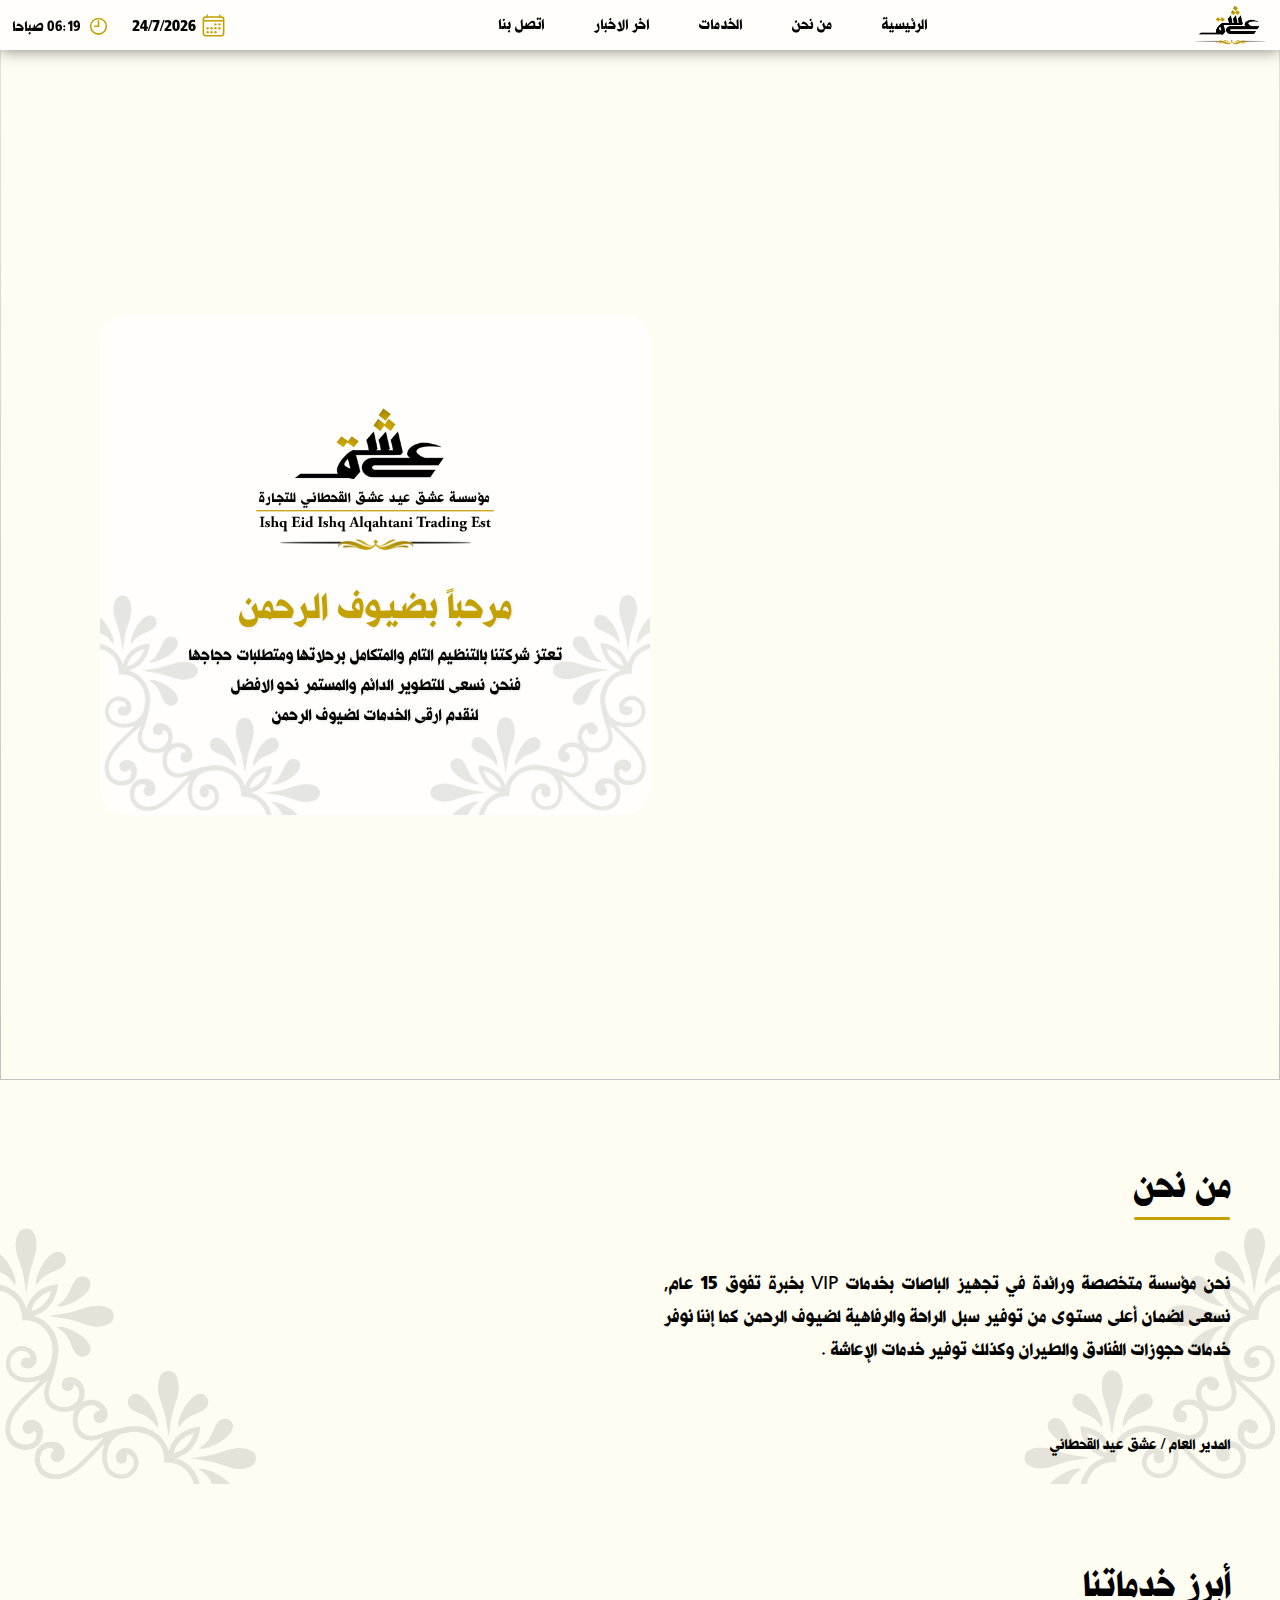
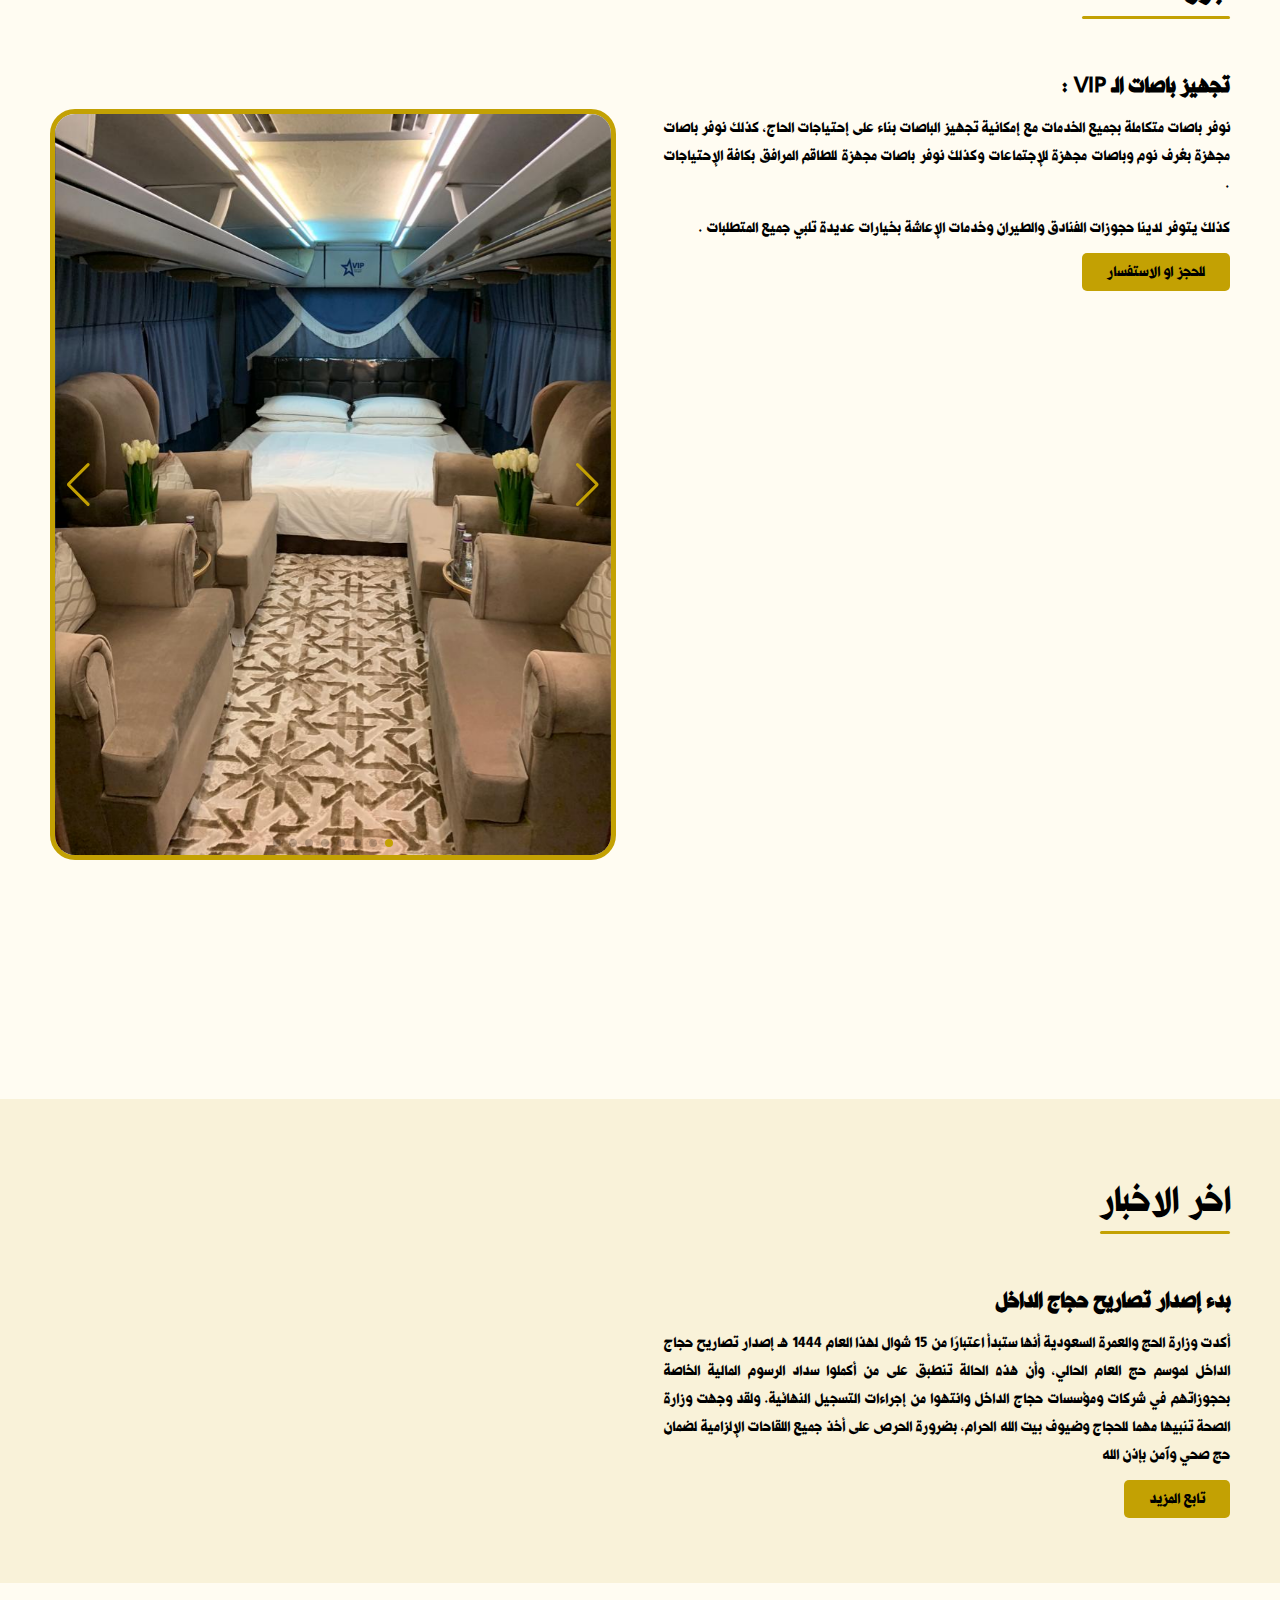
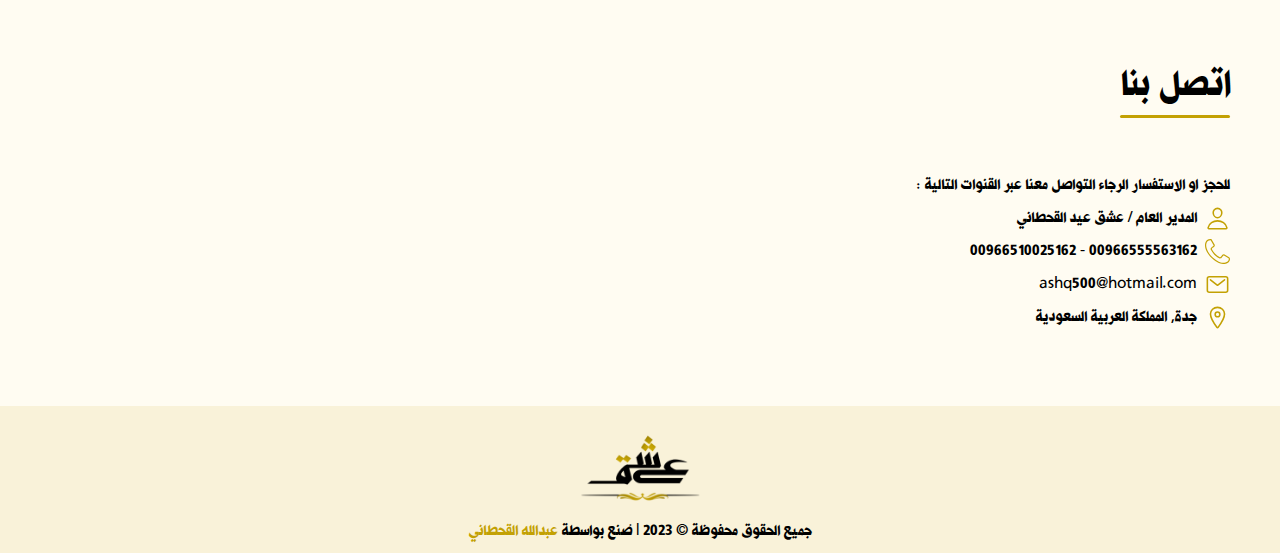
==== commit f44e42ec: "add booking services page" ====
--- a/index.html
+++ b/index.html
@@ -12,6 +12,16 @@
 
     <!-- Swiper.js Stylling -->
     <link rel="stylesheet" href="https://cdn.jsdelivr.net/npm/swiper@9/swiper-bundle.min.css"/>
+
+    <!-- SEO Meta -->
+    <meta property="title" content="مؤسسة عشق القحطاني">
+    <meta property="og:title" content="مؤسسة عشق القحطاني">
+    <meta name="twitter:title" content="مؤسسة عشق القحطاني">
+    <meta property="og:type" content="website">
+    <meta property="og:url" content="https://azzan-time.com">
+    <meta property="og:image" content="https://azzan-time.com/assets/imgs/seoPhoto1.png">
+    <meta property="image" content="https://azzan-time.com/assets/imgs/seoPhoto1.png">
+    <meta name:image" content="https://azzan-time.com/assets/imgs/seoPhoto1.png">
 
     <!-- Favicon -->
     <link rel="apple-touch-icon" sizes="57x57" href="./assets/imgs/Favicon/apple-icon-57x57.png">
@@ -39,7 +49,7 @@
                 <img src="./assets/imgs/icons/menu.svg" alt="" class="navMenu">
                 <img src="./assets/imgs/icons/close.svg" alt="" class="navClose">
             </div>
-            <img src="./assets/imgs/Logo/nameANDshape.png" alt="" class="navImg">
+            <img src="./assets/imgs/Logo/nameANDshape.png" alt="" class="navImg"  onclick="window.scrollTo(0,0)">
         </div>
         <ul>
             <li><a href="#home">الرئيسية</a></li>
@@ -62,7 +72,7 @@
             <div class="heroContent">
                 <img src="./assets/imgs/Logo/mainLogo.png" alt="">
                 <p class="heroMainText">
-                    تفرغ للعبادة ودع الخدمة لنا
+                    مرحباً بضيـوف الـرحمن
                 </p>
                 <p class="heroSecondText">
                     تعتز شركتنا بالتنظيم التام والمتكامل برحلاتها ومتطلبات حجاجها <br>
@@ -76,16 +86,13 @@
             <img src="./assets/imgs/heroImg.jpg" alt="" class="heroImg">
         </div>
         <div class="about" id="about">
-            <h1 class="aboutTitle">اهلا وسهلا بضيوف الرحمن</h1>
+            <h1 class="sectionTitle">من نحن</h1>
             <p class="aboutText">
-                الحمدلله الذي هدانا للاسلام والصلاة والسلام على اشرف الخلق نبينا محمد وعلى آله وصحبه اجمعين وبعد,
-                اخي الحاج, اختي الحاجة .. ها انتم تقدمون ضيوفا على ربكم وتسارعون لطاعة مولاكم لاداء الفريضة التي افترضها عليكم
-                فمرحبا بحجاج بيت الله الحرام ومرحبا بضيوف الرحمن, ومرحبا بمن منحنا الثقة ومنحنا الفرصة لتقديم خدماتنا له ليتمكن من اداء المناسك
-                بيسر وسهولة ان شاء الله. اخوتنا الكرام .. انه لمن دواعي سرورنا وغبطتنا ان نتشرف بخدمة ضيوف الرحمن وانه ليشرفنا ويثلج صدورنا
-                ان تكونوا معنا وما اختياركم لنا الا دليل على ثقتكم بنا, ونسال الله لنا ولكم الاخلاص والقبول وان يجعل حجكم مبرورا وسعيكم مشكورا
-                وآخر دعوانا ان الحمدلله رب العالمين
+                نحن مؤسسة متخصصة ورائدة في تجهيز الباصات بخدمات VIP بخبرة تفوق ١٥ عـام,
+                نسعـى لضمـان أعلى مستـوى من توفير سبل الراحة والرفاهية لضيـوف الرحمن
+                كما إننا نوفر خدمات حجوزات الفنادق والطيران وكذلك توفير خدمات الإعاشة .
             </p>
-            <p class="aboutWriter">المدير العام / عشق عيد عشق القحطاني</p>
+            <p class="aboutWriter">المدير العام / عشق عيد القحطاني</p>
             <img src="./assets/imgs/patternHalf.png" alt="" class="patternHalf1">
             <img src="./assets/imgs/patternHalf.png" alt="" class="patternHalf2">
         </div>
@@ -96,20 +103,19 @@
             <div class="sectionContent">
                 <div class="column1">
                     <h2 class="servicesTitle sectionSubTitle">
-                        1- تجهيز الباصات :
+                        تجهيز باصات الـ VIP :
                     </h2>
                     <p class="servicesText sectionText">
-                        نسعى لجعل الحج ميسرا لكل حاج وذلك بالرعاية المادية
-                        والدعوية اعتماداً على أفضل الكفـاءات البشريـة المتميزة بالأمانة والإخلاص
-                        أن يبارك الله في نواياها وأهدافها و جهودها و القائمين عليها و تستمر في
-                        بذل قصارى جهدها في تقديم أرقى و أفضل الخدمات للحجاج ، لتنال بذلك
-                        رضا الرحمن الحملة بالتخطيط لأعمالها باعريبر أن التخطيط يعد الوظيفة
-                        الإدارية الأولي التي تسبق العمليات الإدارية كافة في نفس الوقت تعمل
-                        حملة الراجحي الخيرية علي الاستفادة  التقنيات الحديثة
+                        نوفر باصات متكاملة بجميع الخدمات مع إمكانية تجهيز الباصات بناء على إحتياجات الحاج،
+                        كذلك نوفر باصات مجهزة بغرف نوم وباصات مجهزة للإجتماعات وكذلك نوفر باصات مجهزة للطاقم المرافق بكافة الإحتياجات .
                     </p>
-                    <a href="https://wa.link/j83vld" target="_blank" class="btn servicesBtn">للحجز او الاستفسار</a>
-                </div>
-                <div class="column2">
+                    <div class="forDesktop">
+                        <p class="servicesText sectionText socendText">
+                            كذلك يتوفر لدينا حجوزات الفنادق والطيران وخدمات الإعاشة
+                            بخيارات عديدة تلبي جميع المتطلبات .
+                        </p>
+                        <a href="./service.html" class="btn servicesBtn">للحجز او الاستفسار</a>
+                    </div>
                     <div class="swiper">
                         <!-- <img src="./assets/imgs/icons/eye.svg" alt="" class="imgShowen"> -->
                         <!-- Additional required wrapper -->
@@ -123,7 +129,6 @@
                             <div class="swiper-slide"><img src="./assets/imgs/busPics/7.jpeg" alt=""></div>
                             <div class="swiper-slide"><img src="./assets/imgs/busPics/8.jpg" alt=""></div>
                             <div class="swiper-slide"><img src="./assets/imgs/busPics/9.jpeg" alt=""></div>
-                            <div class="swiper-slide"><img src="./assets/imgs/busPics/10.jpeg" alt=""></div>
                         </div>
                         <!-- If we need pagination -->
                         <div class="swiper-pagination"></div>
@@ -132,6 +137,16 @@
                         <div class="swiper-button-prev"></div>
                         <div class="swiper-button-next"></div>
                     </div>
+                    <div class="forSmallDevices">
+                        <p class="servicesText sectionText socendText">
+                            كذلك يتوفر لدينا حجوزات الفنادق والطيران وخدمات الإعاشة
+                            بخيارات عديدة تلبي جميع المتطلبات .
+                        </p>
+                        <!-- <a href="https://wa.link/j83vld" target="_blank" class="btn servicesBtn">للحجز او الاستفسار</a> -->
+                        <a href="./service.html" class="btn servicesBtn">للحجز او الاستفسار</a>
+                    </div>
+                </div>
+                <div class="column2">
                     <div class="imagesPreview">
                         <img src="./assets/imgs/icons/closeImg.svg" alt="" class="close">
                         <img src="" alt="" class="main">
@@ -164,11 +179,11 @@
                     <div class="row contactTitle">للحجز او الاستفسار الرجاء التواصل معنا عبر القنوات التالية :</div>
                     <div class="row contactName">
                         <img src="./assets/imgs/icons/person.svg" alt="">
-                        <p>المدير العام / عشق عيد عشق القحطاني</p>
+                        <p>المدير العام / عشق عيد القحطاني</p>
                     </div>
                     <div class="row contactPhone">
                         <img src="./assets/imgs/icons/phone.svg" alt="">
-                        <p><a href="tel:+966555563162">0555563162</a> - <a href="tel:+966510025162">0510025162</a></p>
+                        <p><a href="tel:+966555563162">00966555563162</a> - <a href="tel:+966510025162">00966510025162</a></p>
                     </div>
                     <div class="row contactEmail">
                         <img src="./assets/imgs/icons/email.svg" alt="">
--- a/assets/css/main.css
+++ b/assets/css/main.css
@@ -33,6 +33,7 @@
     width: fit-content;
     font-size: 48px;
     margin-bottom: 48px;
+    font-weight: normal;
 }
 
 .main .sectionTitle::after {
@@ -294,13 +295,15 @@
 }
 
 .main .about .aboutText {
+    width: 48%;
     font-size: 24px;
     margin-bottom: 64px;
     text-align: justify;
 }
 
 .main .about .aboutWriter {
-    font-size: 24px;
+    font-size: 20px;
+    text-align: right;
 }
 
 .main .about .patternHalf1,
@@ -330,10 +333,11 @@
 }
 
 .main .services .column1 {
-    width: 45%;
+    width: 48%;
 }
 
 .main .services .column2 {
+    width: 48%;
     position: relative;
     display: flex;
     justify-content: center;
@@ -342,8 +346,9 @@
 
 /* Swiper Stylling */
 .swiper {
-    width: 650px;
-    height: 550px;
+    width: 100%;
+    height: fit-content;
+    margin-bottom: 64px;
     border-radius: 25px;
     border: 5px solid var(--shiftColor);
 }
@@ -424,6 +429,41 @@
     height: 100%;
     z-index: 1;
 }
+
+/* ========== Booking Service ========== */
+.main.bookService .services {
+    height: 100vh;
+    display: flex;
+    flex-direction: column;
+    justify-content: space-between;
+    padding: 60px 0 0;
+}
+.bookServiceContainer {
+    padding: 0 16px;
+}
+.main.bookService .services .row {
+    width: 100%;
+    display: flex;
+}
+.main.bookService .services .row img {
+    width: 20px;
+    margin-left: 8px;
+}
+.main.bookService .sectionTitle {
+    display: flex;
+    align-items: center;
+    gap: 16px;
+}
+.main.bookService .sectionText {
+    font-size: 20px;
+    margin: 16px 0 0px;
+}
+.main.bookService .backBtn {
+    width: 50px;
+    height: 50px;
+    border: 3px solid var(--shiftColor);
+    border-radius: 10px;
+}
 /* ========== End Services ========== */
 
 /* ========== News ========== */
--- a/assets/css/responsive.css
+++ b/assets/css/responsive.css
@@ -1,5 +1,5 @@
-/* Mobiles Devices */
-@media only screen and (max-width: 480px) {
+/* Mobiles & Taplates Devices */
+@media only screen and (max-width: 868px) {
     html, body {
         width: 100%;
         overflow-x: hidden;
@@ -45,7 +45,7 @@
     }
 
     .nav.active {
-        height: 100vh;
+        height: 80vh;
         padding: 25px;
     }
 
@@ -84,7 +84,7 @@
     }
 
     .nav ul {
-        transform: translateX(150%);
+        transform: translateX(250%);
         flex-direction: column;
         gap: 25px;
         margin-bottom: 125px;
@@ -98,7 +98,7 @@
 
     .nav .dateTime {
         width: 100%;
-        transform: translateX(-100%);
+        transform: translateX(-150%);
         opacity: 0;
     }
 
@@ -111,10 +111,8 @@
     /* ========== Main Content ========== */
     /* ========== Hero ========== */
     .main .hero {
+        justify-content: center;
         align-items: flex-start;
-        min-height: unset;
-        max-height: unset;
-        height: 100vh;
     }
 
     .main .hero .heroImg {
@@ -148,7 +146,7 @@
     
     /* ========== About ========== */
     .main .about {
-        padding: 75px 0px 25px;
+        padding: 75px 16px 25px;
     }
     .main .about .aboutTitle {
         font-size: 32px;
@@ -157,8 +155,8 @@
     }
 
     .main .about .aboutText {
-        width: 90%;
-        margin: 0 auto 24px;
+        width: 100%;
+        margin-bottom: 24px;
         font-size: 16px;
     }
     /* ========== End About ========== */
@@ -170,6 +168,9 @@
 
     .main .services .column2 {
         width: 100%;
+    }
+    .main .services .column1 .forDesktop {
+        display: none;
     }
     .swiper {
         width: 100%;
@@ -210,4 +211,114 @@
     .main .news .newsContent {
         width: 100%;
     }
+}
+
+/* Taplate Devices */
+@media only screen and (868px < width < 1880px) {
+    .nav {
+        padding: 0 12px;
+    }
+    .nav ul {
+        transform: unset;
+    }
+    .main .hero {
+        /* align-items: flex-start; */
+        padding: 50px 0 0;
+    }
+    .main .hero .heroContent {
+        transform: translateX(100px);
+    }
+    .main .hero .pattern {
+        display: none;
+    }
+    .main .hero .heroImg {
+        height: 100%;
+    }
+    .main .about {
+        padding: 75px 50px 25px;
+    }
+    .main .services, .main .news, .main .contact {
+        padding: 70px 50px;
+    }
+    .main .services .column1 {
+        width: 100%;
+        display: flex;
+        flex-wrap: wrap;
+    }
+
+    .main .services .servicesTitle {
+        width: 100%;
+    }
+
+    .main .services .servicesText {
+        width: 48%;
+        margin-left: 20%;
+    }
+
+    .main .services .servicesText.socendText {
+        width: 100%;
+    }
+
+    .main .services .column1 .forDesktop {
+        display: block;
+        width: 48%;
+        margin-left: 4%;
+    }
+
+    .main .services .column1 .forSmallDevices {
+        display: none;
+    }
+
+    .swiper {
+        transform: translateY(-105px);
+        width: 48%;
+    }
+}
+
+/* Desktop Devices */
+@media only screen and (min-width: 1880px) {
+    .main .services {
+        padding: 70px 350px 0;
+    }
+
+    .main .services .column1 {
+        width: 100%;
+        display: flex;
+        flex-wrap: wrap;
+    }
+
+    .main .services .servicesTitle {
+        width: 100%;
+    }
+
+    .main .services .servicesText {
+        width: 48%;
+        margin-left: 20%;
+    }
+
+    .main .services .servicesText.socendText {
+        width: 100%;
+    }
+
+    .main .services .servicesText.socendText,
+    .main .services .column1 .btn {
+        /* transform: translateY(-852px); */
+    }
+
+    .main .services .column1 .forDesktop {
+        display: block;
+        width: 48%;
+        margin-left: 4%;
+    }
+
+    .main .services .column1 .forSmallDevices {
+        display: none;
+    }
+
+    .swiper {
+        transform: translateY(-105px);
+        width: 48%;
+    }
+
+
 }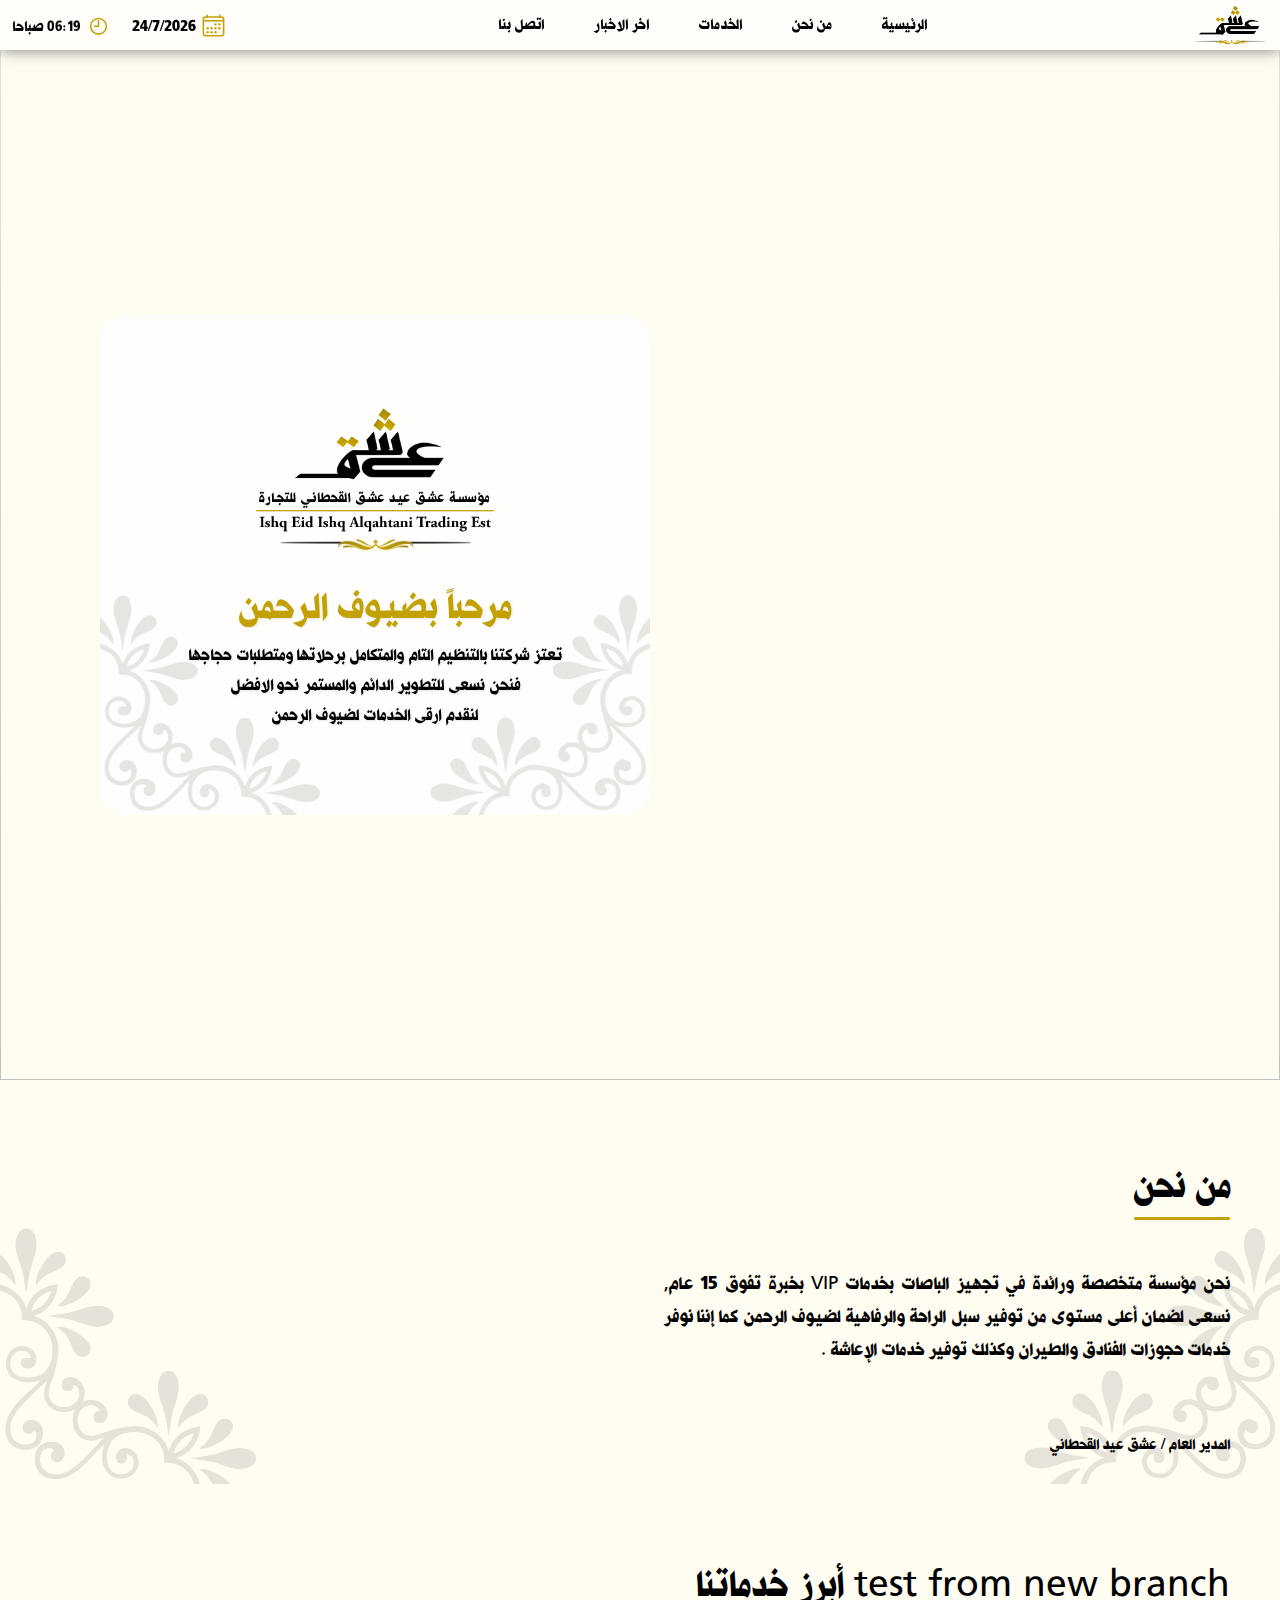
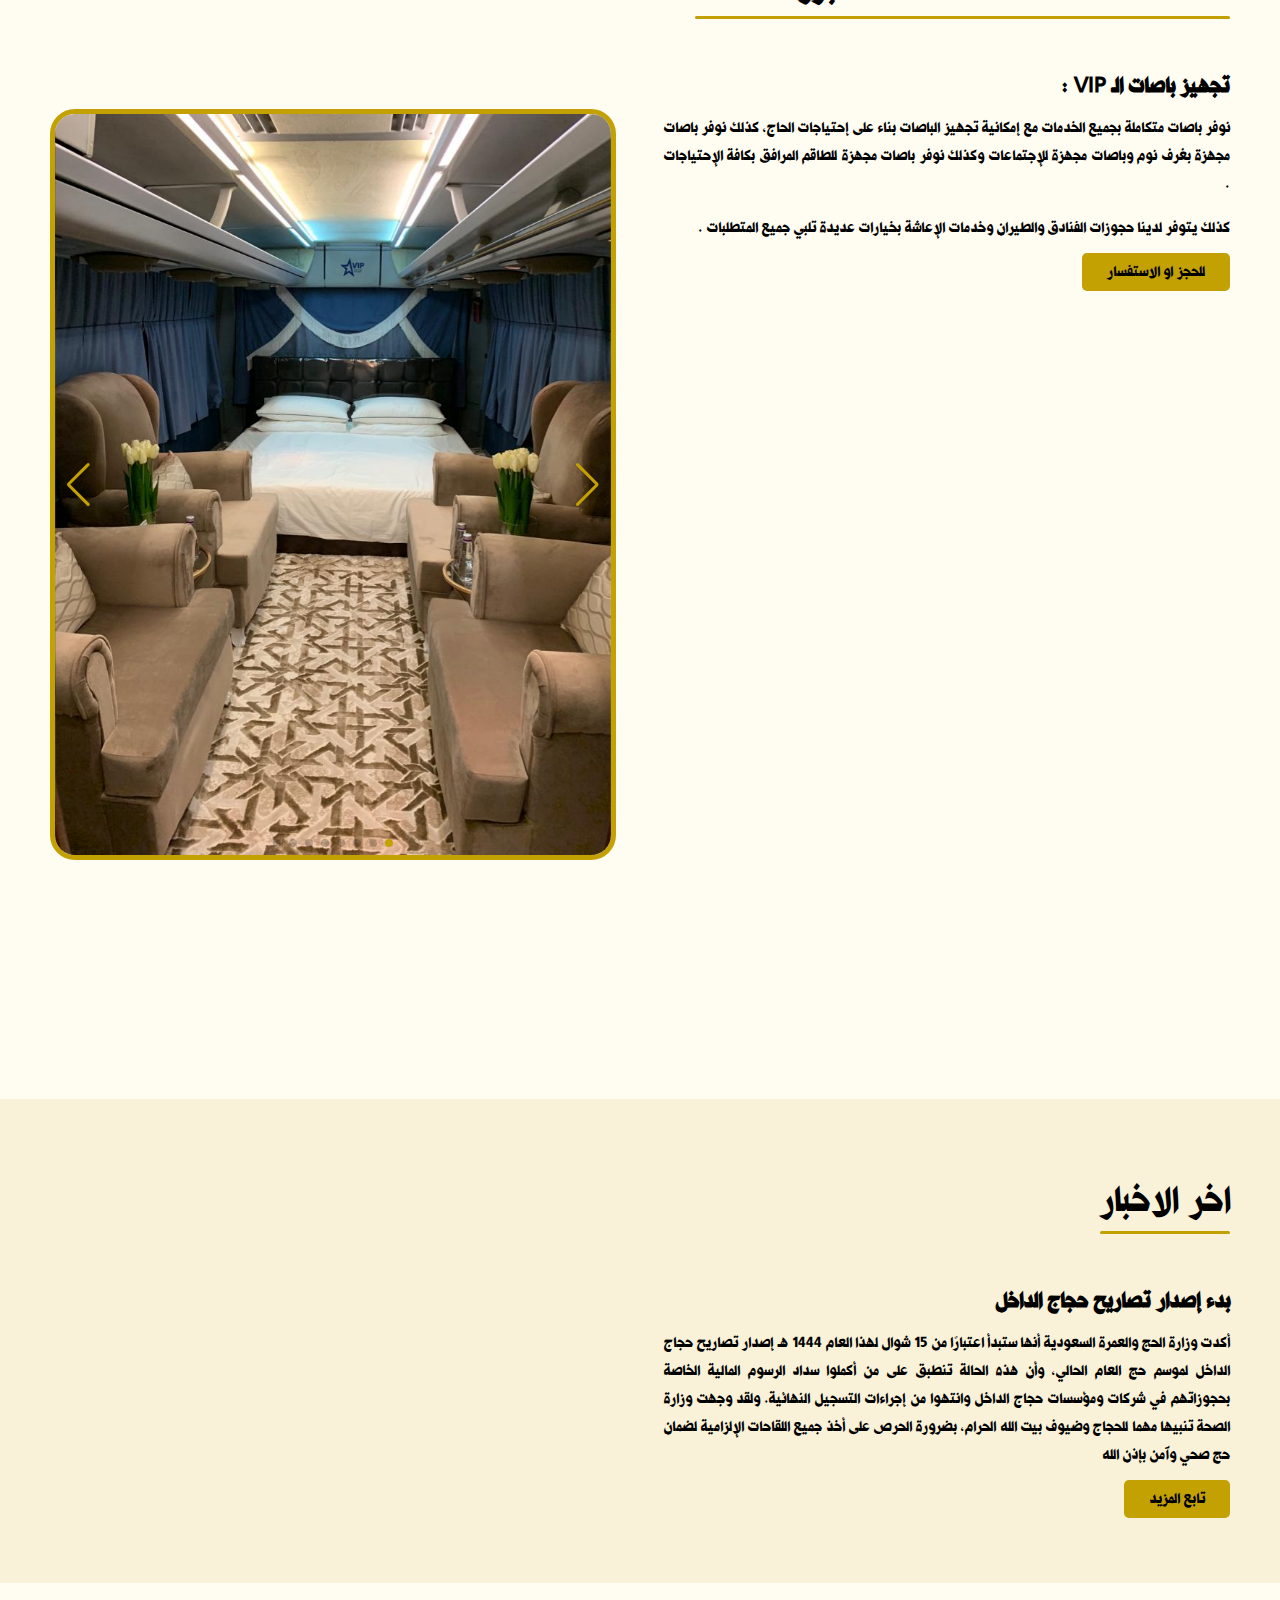
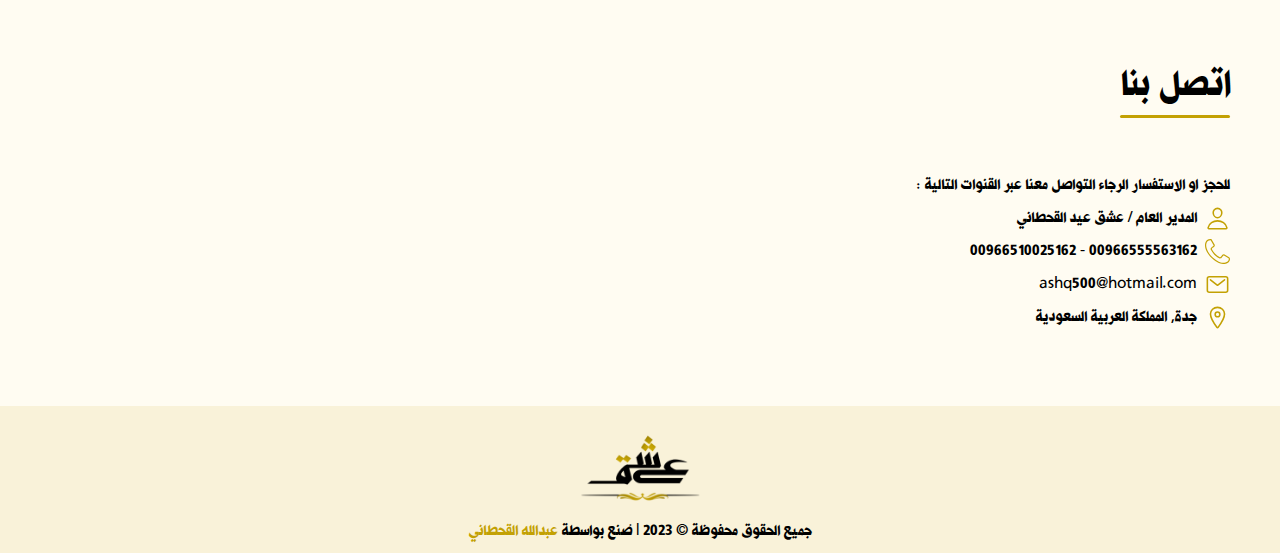
==== commit c97aa0b9: "test new branch" ====
--- a/index.html
+++ b/index.html
@@ -98,6 +98,7 @@
         </div>
         <div class="services" id="services">
             <div class="sectionTitle">
+		test from new branch
                 أبرز خدماتنا
             </div>
             <div class="sectionContent">
@@ -229,4 +230,4 @@
     </script>
     <script src="./assets/js/main.js"></script>
 </body>
-</html>+</html>
